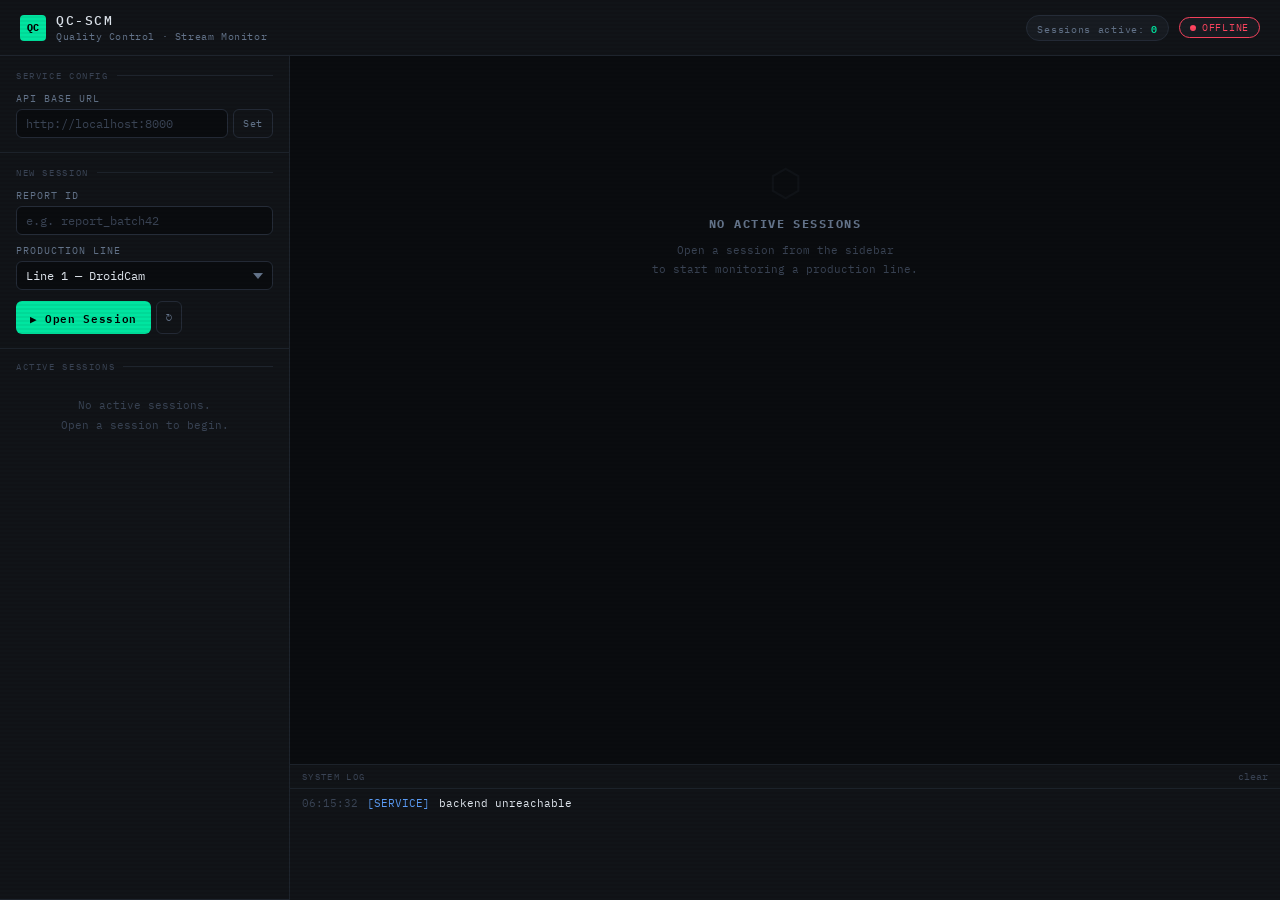
==== index.html @ ee476480 "feat: Implement fullscreen video card functionality, add stream control buttons, and enhance session" ====
<!DOCTYPE html>
<html lang="en">
<head>
<meta charset="UTF-8">
<meta name="viewport" content="width=device-width, initial-scale=1.0">
<title>QC-SCM · Monitor</title>
<link href="https://fonts.googleapis.com/css2?family=IBM+Plex+Mono:wght@300;400;500;600&family=IBM+Plex+Sans:wght@300;400;500&display=swap" rel="stylesheet">
<style>
  :root {
    --bg: #0a0c0f;
    --surface: #111418;
    --surface2: #181c22;
    --border: #1e242d;
    --border2: #252c38;
    --accent: #00e5a0;
    --accent2: #00b37d;
    --accent-dim: rgba(0,229,160,0.08);
    --accent-glow: rgba(0,229,160,0.18);
    --warn: #ffaa00;
    --danger: #ff4560;
    --text: #e2e8f0;
    --text-muted: #64748b;
    --text-dim: #3a4455;
    --font-mono: 'IBM Plex Mono', monospace;
    --radius: 6px;
    --transition: 140ms ease;
  }

  *, *::before, *::after { box-sizing: border-box; margin: 0; padding: 0; }

  body {
    background: var(--bg);
    color: var(--text);
    font-family: var(--font-mono);
    font-size: 13px;
    min-height: 100vh;
    display: flex;
    flex-direction: column;
    overflow-x: hidden;
  }

  body::before {
    content: '';
    position: fixed; inset: 0;
    background: repeating-linear-gradient(0deg, transparent, transparent 2px, rgba(0,0,0,0.05) 2px, rgba(0,0,0,0.05) 4px);
    pointer-events: none;
    z-index: 1000;
  }

  /* HEADER */
  header {
    display: flex; align-items: center; justify-content: space-between;
    padding: 12px 20px;
    border-bottom: 1px solid var(--border);
    background: var(--surface);
    position: sticky; top: 0; z-index: 200;
    flex-shrink: 0;
  }
  .logo { display: flex; align-items: center; gap: 10px; }
  .logo-icon {
    width: 26px; height: 26px;
    background: var(--accent); border-radius: 4px;
    display: flex; align-items: center; justify-content: center;
    color: #000; font-weight: 700; font-size: 10px; letter-spacing: 0.05em;
  }
  .logo-text { font-size: 13px; font-weight: 500; letter-spacing: 0.12em; }
  .logo-sub  { font-size: 10px; color: var(--text-muted); letter-spacing: 0.06em; margin-top: 1px; }

  .header-right { display: flex; align-items: center; gap: 10px; }

  .status-pill {
    display: flex; align-items: center; gap: 6px;
    padding: 3px 10px; border-radius: 20px;
    border: 1px solid var(--border2);
    font-size: 10px; letter-spacing: 0.07em;
    color: var(--text-muted); background: var(--surface2);
    transition: var(--transition);
  }
  .status-pill.online { border-color: var(--accent2); color: var(--accent); }
  .status-pill.error  { border-color: var(--danger); color: var(--danger); }

  .sess-counter {
    font-size: 10px; letter-spacing: 0.07em;
    color: var(--text-muted); background: var(--surface2);
    border: 1px solid var(--border2); border-radius: 20px;
    padding: 3px 10px;
  }
  .sess-counter span { color: var(--accent); font-weight: 600; }

  .dot { width: 6px; height: 6px; border-radius: 50%; background: currentColor; }
  .dot.pulse { animation: pulse 1.8s infinite; }
  @keyframes pulse { 0%,100%{opacity:1} 50%{opacity:0.3} }

  /* BODY */
  .app-body { display: flex; flex: 1; min-height: 0; overflow: hidden; }

  /* SIDEBAR */
  .sidebar {
    width: 290px; flex-shrink: 0;
    border-right: 1px solid var(--border);
    background: var(--surface);
    display: flex; flex-direction: column;
    overflow-y: auto;
  }
  .sidebar::-webkit-scrollbar { width: 3px; }
  .sidebar::-webkit-scrollbar-thumb { background: var(--border2); border-radius: 2px; }

  .sb-section { border-bottom: 1px solid var(--border); padding: 14px 16px; }

  .section-label {
    font-size: 9px; letter-spacing: 0.18em;
    color: var(--text-dim); text-transform: uppercase;
    margin-bottom: 11px;
    display: flex; align-items: center; gap: 8px;
  }
  .section-label::after { content:''; flex:1; height:1px; background: var(--border); }

  .field { margin-bottom: 9px; }
  .field:last-child { margin-bottom: 0; }
  .field > label { display:block; font-size:10px; letter-spacing:.1em; color:var(--text-muted); margin-bottom:4px; text-transform:uppercase; }
  .field-row { display: flex; gap: 5px; }

  input[type="text"], select {
    flex:1; width:100%;
    background: var(--bg); border: 1px solid var(--border2);
    border-radius: var(--radius);
    color: var(--text); font-family: var(--font-mono); font-size: 12px;
    padding: 6px 9px; outline: none;
    transition: var(--transition); -webkit-appearance: none;
  }
  input[type="text"]:focus, select:focus { border-color: var(--accent2); box-shadow: 0 0 0 2px var(--accent-dim); }
  input::placeholder { color: var(--text-dim); }
  select {
    background-image: url("data:image/svg+xml,%3Csvg xmlns='http://www.w3.org/2000/svg' width='10' height='6'%3E%3Cpath d='M0 0l5 6 5-6z' fill='%2364748b'/%3E%3C/svg%3E");
    background-repeat: no-repeat; background-position: right 9px center; cursor: pointer;
  }
  select option { background: var(--surface2); }

  .btn {
    display:inline-flex; align-items:center; gap:5px;
    padding:6px 13px; border-radius:var(--radius); border:1px solid transparent;
    font-family:var(--font-mono); font-size:11px; letter-spacing:.06em;
    cursor:pointer; transition:var(--transition); white-space:nowrap;
  }
  .btn-primary { background:var(--accent); color:#000; font-weight:600; }
  .btn-primary:hover:not(:disabled) { background:#00ffb3; box-shadow:0 0 14px var(--accent-glow); }
  .btn-ghost   { background:transparent; color:var(--text-muted); border-color:var(--border2); }
  .btn-ghost:hover:not(:disabled) { background:var(--surface2); color:var(--text); }
  .btn-sm  { padding:4px 9px; font-size:10px; }
  .btn:disabled { opacity:.3; cursor:not-allowed; }
  .btn-group { display:flex; gap:5px; margin-top:11px; }

  /* SESSION LIST */
  .sess-list { display:flex; flex-direction:column; }
  .sess-empty { padding:18px 16px; text-align:center; font-size:11px; color:var(--text-dim); line-height:1.8; }

  .sess-item {
    padding: 9px 14px;
    border-bottom: 1px solid var(--border);
    display: flex; align-items: center; justify-content: space-between;
    cursor: pointer; transition: var(--transition);
    position: relative;
  }
  .sess-item:hover { background: var(--surface2); }
  .sess-item.is-live::before { content:''; position:absolute; left:0; top:0; bottom:0; width:2px; background:var(--accent); }

  .sess-item-info { flex:1; min-width:0; }
  .sess-item-id   { font-size:11px; font-weight:500; color:var(--text); white-space:nowrap; overflow:hidden; text-overflow:ellipsis; }
  .sess-item-meta { font-size:10px; color:var(--text-muted); margin-top:2px; }

  .sess-item-right { display:flex; align-items:center; gap:5px; flex-shrink:0; margin-left:8px; }

  .s-badge {
    font-size:9px; letter-spacing:.08em; padding:2px 7px;
    border-radius:10px; border:1px solid;
  }
  .s-badge.live    { color:var(--accent);  border-color:var(--accent2); }
  .s-badge.opening { color:var(--warn);    border-color:var(--warn); }
  .s-badge.failed  { color:var(--danger);  border-color:var(--danger); }
  .s-badge.idle    { color:var(--text-dim); border-color:var(--text-dim); }

  .btn-x {
    background:none; border:none; color:var(--text-dim);
    cursor:pointer; font-size:12px; padding:2px 4px;
    border-radius:3px; line-height:1; transition:var(--transition);
  }
  .btn-x:hover { color:var(--danger); background:rgba(255,69,96,.1); }

  /* MAIN */
  .main { flex:1; display:flex; flex-direction:column; overflow:hidden; }

  /* VIDEO GRID */
  .grid-wrap {
    flex:1; overflow-y:auto; padding:12px;
  }
  .grid-wrap::-webkit-scrollbar { width:4px; }
  .grid-wrap::-webkit-scrollbar-thumb { background:var(--border2); border-radius:2px; }

  .video-grid {
    display:grid;
    grid-template-columns: repeat(auto-fill, minmax(360px, 1fr));
    gap:10px;
    align-content:start;
  }

  .v-card.fullscreen {
    position: fixed;
    inset: 8px 8px 148px 8px; /* leave room for header + log */
    z-index: 300;
    max-width: none;
  }
  .v-card.fullscreen .v-video {
    flex: 1;
  }
  .v-card.fullscreen .v-video video {
    object-fit: contain;
  }

  /* VIDEO CARD */
  .v-card {
    background:var(--surface);
    border:1px solid var(--border);
    border-radius:8px; overflow:hidden;
    display:flex; flex-direction:column;
    transition:border-color .2s;
    animation: cardIn .2s ease;
  }
  @keyframes cardIn { from{opacity:0;transform:scale(.97)} to{opacity:1;transform:scale(1)} }
  .v-card.is-live  { border-color:rgba(0,179,125,.35); }
  .v-card.is-failed{ border-color:rgba(255,69,96,.35); }

  .v-card-head {
    display:flex; align-items:center; justify-content:space-between;
    padding:7px 11px;
    background:var(--surface2); border-bottom:1px solid var(--border);
    flex-shrink:0;
  }
  .v-card-head-left { display:flex; align-items:center; gap:7px; min-width:0; }
  .v-report-id { font-size:11px; font-weight:600; color:var(--text); white-space:nowrap; overflow:hidden; text-overflow:ellipsis; max-width:150px; }
  .v-line-tag  { font-size:10px; color:var(--text-muted); background:var(--bg); border:1px solid var(--border); border-radius:4px; padding:1px 6px; flex-shrink:0; }

  .v-card-head-right { display:flex; align-items:center; gap:5px; flex-shrink:0; }

  .live-dot {
    display:flex; align-items:center; gap:4px;
    font-size:9px; letter-spacing:.1em; color:var(--danger);
    opacity:0; transition:opacity .3s;
  }
  .live-dot.on { opacity:1; }
  .live-dot .dot { background:var(--danger); }

  /* VIDEO AREA */
  .v-video {
    position:relative; background:#050608;
    aspect-ratio:16/9;
    display:flex; align-items:center; justify-content:center;
    overflow:hidden;
  }
  .v-video video { width:100%; height:100%; object-fit:contain; display:none; }
  .v-video video.on { display:block; }

  .v-video::before,.v-video::after,.v-video .cb,.v-video .cc {
    content:''; position:absolute;
    width:13px; height:13px;
    border-color:var(--accent2); border-style:solid; opacity:.45; pointer-events:none;
  }
  .v-video::before { top:8px;    left:8px;   border-width:1px 0 0 1px; }
  .v-video::after  { top:8px;    right:8px;  border-width:1px 1px 0 0; }
  .v-video .cb     { bottom:8px; right:8px;  border-width:0 1px 1px 0; }
  .v-video .cc     { bottom:8px; left:8px;   border-width:0 0 1px 1px; }

  .no-sig {
    display:flex; flex-direction:column; align-items:center; gap:7px;
    color:var(--text-dim); text-align:center;
  }
  .no-sig .ns-icon { font-size:26px; opacity:.25; }
  .no-sig p { font-size:10px; letter-spacing:.1em; text-transform:uppercase; }

  .v-status-bar {
    position:absolute; bottom:0; left:0; right:0;
    padding:4px 10px;
    background:linear-gradient(transparent,rgba(0,0,0,.72));
    display:flex; align-items:center; justify-content:space-between;
    font-size:10px; letter-spacing:.06em; color:var(--text-muted);
  }
  .v-ice { font-size:9px; color:var(--text-dim); }

  /* EMPTY STATE */
  .empty-state {
    display:flex; flex-direction:column; align-items:center; justify-content:center;
    min-height:300px; color:var(--text-dim); text-align:center; gap:10px; padding:40px;
  }
  .empty-state .es-icon { font-size:38px; opacity:.13; }
  .empty-state h3 { font-size:12px; letter-spacing:.12em; color:var(--text-muted); }
  .empty-state p  { font-size:11px; color:var(--text-dim); line-height:1.75; }

  /* LOG */
  .log-panel {
    border-top:1px solid var(--border); height:136px;
    background:var(--surface); display:flex; flex-direction:column; flex-shrink:0;
  }
  .log-head {
    display:flex; align-items:center; justify-content:space-between;
    padding:5px 12px; border-bottom:1px solid var(--border); flex-shrink:0;
  }
  .log-title { font-size:9px; letter-spacing:.15em; color:var(--text-dim); text-transform:uppercase; }
  .log-clr { font-size:10px; color:var(--text-dim); cursor:pointer; background:none; border:none; font-family:var(--font-mono); transition:var(--transition); }
  .log-clr:hover { color:var(--text-muted); }
  .log-body { flex:1; overflow-y:auto; padding:5px 12px; font-size:11px; line-height:1.65; color:var(--text-muted); }
  .log-body::-webkit-scrollbar { width:3px; }
  .log-body::-webkit-scrollbar-thumb { background:var(--border2); border-radius:2px; }
  .log-entry { display:flex; gap:9px; animation:fadeIn .12s ease; }
  @keyframes fadeIn { from{opacity:0;transform:translateY(2px)} to{opacity:1;transform:translateY(0)} }
  .log-ts  { color:var(--text-dim); flex-shrink:0; }
  .log-tag { flex-shrink:0; }
  .log-tag.service { color:#5b9cf6; }
  .log-tag.session { color:var(--accent2); }
  .log-tag.webrtc  { color:#c084fc; }
  .log-tag.error   { color:var(--danger); }
  .log-msg { color:var(--text); word-break:break-all; }
</style>
</head>
<body>

<header>
  <div class="logo">
    <div class="logo-icon">QC</div>
    <div>
      <div class="logo-text">QC-SCM</div>
      <div class="logo-sub">Quality Control · Stream Monitor</div>
    </div>
  </div>
  <div class="header-right">
    <div class="sess-counter">Sessions active: <span id="sessCount">0</span></div>
    <div class="status-pill" id="connPill">
      <span class="dot pulse"></span>
      <span id="connLabel">CONNECTING</span>
    </div>
  </div>
</header>

<div class="app-body">

  <!-- SIDEBAR -->
  <aside class="sidebar">

    <div class="sb-section">
      <div class="section-label">Service Config</div>
      <div class="field">
        <label>API Base URL</label>
        <div class="field-row">
          <input type="text" id="apiBase" placeholder="http://localhost:8000">
          <button class="btn btn-ghost btn-sm" onclick="saveApi()">Set</button>
        </div>
      </div>
    </div>

    <div class="sb-section">
      <div class="section-label">New Session</div>
      <div class="field">
        <label>Report ID</label>
        <input type="text" id="reportId" placeholder="e.g. report_batch42">
      </div>
      <div class="field">
        <label>Production Line</label>
        <select id="lineSelect">
          <option value="line1">Line 1 — DroidCam</option>
          <option value="line2">Line 2 — Integrated HD</option>
        </select>
      </div>
      <div class="btn-group">
        <button class="btn btn-primary" onclick="openSession()">▶ Open Session</button>
        <button class="btn btn-ghost btn-sm" onclick="refreshReports()" title="Refresh">↻</button>
      </div>
    </div>

    <div class="sb-section" style="padding:0; flex:1;">
      <div style="padding:12px 16px 6px">
        <div class="section-label" style="margin-bottom:0">Active Sessions</div>
      </div>
      <div class="sess-list" id="sessList">
        <div class="sess-empty" id="sessEmpty">No active sessions.<br>Open a session to begin.</div>
      </div>
    </div>

  </aside>

  <!-- MAIN -->
  <div class="main">
    <div class="grid-wrap">
      <div class="video-grid" id="videoGrid"></div>
      <div class="empty-state" id="emptyState">
        <div class="es-icon">⬡</div>
        <h3>NO ACTIVE SESSIONS</h3>
        <p>Open a session from the sidebar<br>to start monitoring a production line.</p>
      </div>
    </div>

    <div class="log-panel">
      <div class="log-head">
        <span class="log-title">System Log</span>
        <button class="log-clr" onclick="clearLog()">clear</button>
      </div>
      <div class="log-body" id="logBody"></div>
    </div>
  </div>

</div>

<script>
const CAMERAS = {
  line1: '/dev/v4l/by-id/v4l2loopback-DroidCam-video',
  line2: '/dev/v4l/by-id/usb-CN0V976R8LG0019NANWSA01_Integrated_Webcam_HD-video-index0',
};
const LINE_DEFS = {
  line1: { production_line_id:'line1', camera_source:CAMERAS.line1, label:'Line 1' },
  line2: { production_line_id:'line2', camera_source:CAMERAS.line2, label:'Line 2' },
};

let API_BASE = localStorage.getItem('qcscm_api') || '';
let iceServers = [], webrtcMode = 'auto';

// Map: reportId -> { reportId, lineKey, pc, state, iceType, startedAt }
const sessions = new Map();

const $ = id => document.getElementById(id);
$('apiBase').value = API_BASE;

// ── LOG ─────────────────────────────────────
const LOG_TAG_MAP = { Service:'service', Session:'session', WebRTC:'webrtc', Error:'error' };

function log(msg) {
  const body = $('logBody');
  const ts = new Date().toLocaleTimeString('en-GB');
  let cls='service', tag='SYS', text=msg;
  const m = msg.match(/^\[(\w+)\]\s*(.*)/);
  if (m) {
    cls = LOG_TAG_MAP[m[1]] || 'service';
    tag = m[1]==='Error'?'ERR':m[1].toUpperCase().slice(0,7);
    text = m[2];
  }
  const el = document.createElement('div');
  el.className='log-entry';
  el.innerHTML=`<span class="log-ts">${ts}</span><span class="log-tag ${cls}">[${tag}]</span><span class="log-msg">${text}</span>`;
  body.appendChild(el);
  body.scrollTop=body.scrollHeight;
}
function clearLog() { $('logBody').innerHTML=''; }

// ── API ─────────────────────────────────────
function saveApi() {
  API_BASE = $('apiBase').value.trim().replace(/\/+$/,'');
  localStorage.setItem('qcscm_api', API_BASE);
  log('[Service] API base set: '+API_BASE);
}

async function apiFetch(path, method='GET', body=null) {
  const opts={method,headers:{'Content-Type':'application/json'}};
  if(body) opts.body=JSON.stringify(body);
  const res=await fetch(API_BASE+path,opts);
  if(!res.ok){
    let msg='HTTP '+res.status;
    try{const d=await res.json();msg=d.detail||d.message||msg;}catch{}
    throw new Error(msg);
  }
  return res.json();
}

async function loadWebRTCConfig() {
  try{
    const c=await apiFetch('/api/config'), w=c.webrtc||c;
    iceServers=w.iceServers||[]; webrtcMode=w.webrtc_mode||w.mode||'auto';
  }catch{}
}

// ── SESSION ──────────────────────────────────
async function openSession() {
  const reportId = $('reportId').value.trim();
  if(!reportId){ log('[Error] Report ID required'); return; }
  if(sessions.has(reportId)){ log('[Error] Already open: '+reportId); return; }

  const lineKey = $('lineSelect').value;
  const sess = { reportId, lineKey, pc:null, state:'opening', iceType:null, startedAt:new Date(), fullscreen:false };
  sessions.set(reportId, sess);

  renderCard(sess);
  renderSideItem(sess);
  updateCount();
  log('[Session] opening: '+reportId+' on '+LINE_DEFS[lineKey].label);

  try {
    await apiFetch('/api/reports/open','POST',{
      report_id: reportId,
      camera_source: LINE_DEFS[lineKey].camera_source,
      production_line_id: LINE_DEFS[lineKey].production_line_id,
    });
    log('[Session] opened: '+reportId);
    sess.state='ready';
    syncCard(sess); syncSideItem(sess);
  } catch(e) {
    log('[Error] open failed ('+reportId+'): '+e.message);
    sess.state='failed';
    syncCard(sess); syncSideItem(sess);
  }
}

async function closeSession(reportId) {
  const sess=sessions.get(reportId);
  if(!sess) return;
  sess.state='closing';
  syncCard(sess); syncSideItem(sess);
  log('[Session] closing: '+reportId);
  try{ await apiFetch('/api/reports/close','POST',{report_id:reportId}); log('[Session] closed: '+reportId); }
  catch(e){ log('[Error] close failed ('+reportId+'): '+e.message); }
  stopWebRTC(sess);
  removeCard(reportId);
  removeSideItem(reportId);
  sessions.delete(reportId);
  updateCount();
}

async function refreshReports() {
  try{ const l=await apiFetch('/api/reports'); log('[Service] active reports: '+(Array.isArray(l)?l.length:0)); }
  catch(e){ log('[Error] refresh: '+e.message); }
}

// ── WEBRTC ───────────────────────────────────
async function startWebRTC(sess) {
  await loadWebRTCConfig();
  const cfg={iceServers:iceServers.length?iceServers:[]};
  if(webrtcMode==='relay') cfg.iceTransportPolicy='relay';
  const pc=new RTCPeerConnection(cfg);
  sess.pc=pc;
  log('[WebRTC] connecting: '+sess.reportId);

  pc.onconnectionstatechange=async()=>{
    const st=pc.connectionState;
    if(st==='connected'){
      sess.iceType=await detectIceType(pc);
      sess.state='live';
      log('[WebRTC] live ('+sess.iceType+') '+sess.reportId);
      syncCard(sess); syncSideItem(sess);
    } else if(st==='failed'){
      sess.state='failed';
      log('[WebRTC] failed: '+sess.reportId);
      syncCard(sess); syncSideItem(sess);
    } else if(st==='disconnected'||st==='closed'){
      if(sess.state!=='closing') sess.state='disconnected';
      log('[WebRTC] '+st+': '+sess.reportId);
      syncCard(sess); syncSideItem(sess);
    }
  };

  pc.ontrack=e=>{
    const vid=document.querySelector('#'+cardId(sess.reportId)+' video');
    if(!vid) return;
    vid.srcObject=e.streams[0]||new MediaStream([e.track]);
    vid.classList.add('on');
    const ns=document.querySelector('#'+cardId(sess.reportId)+' .no-sig');
    if(ns) ns.style.display='none';
  };

  pc.addTransceiver('video',{direction:'recvonly'});
  const offer=await pc.createOffer();
  await pc.setLocalDescription(offer);

  await new Promise(resolve=>{
    if(pc.iceGatheringState==='complete'){resolve();return;}
    const t=setTimeout(resolve,5000);
    const chk=()=>{ if(pc.iceGatheringState==='complete'){clearTimeout(t);pc.removeEventListener('icegatheringstatechange',chk);resolve();} };
    pc.addEventListener('icegatheringstatechange',chk);
  });

  try{
    const ans=await apiFetch('/webrtc/offer','POST',{sdp:pc.localDescription.sdp,type:pc.localDescription.type,report_id:sess.reportId});
    await pc.setRemoteDescription(new RTCSessionDescription({type:ans.type,sdp:ans.sdp}));
  } catch(e){
    log('[Error] offer failed ('+sess.reportId+'): '+e.message);
    sess.state='failed'; syncCard(sess); syncSideItem(sess);
  }
}

function stopWebRTC(sess){
  if(sess.pc){
    try{sess.pc.close();}catch{}
    sess.pc=null;
  }
  const cardEl=document.getElementById(cardId(sess.reportId));
  if(cardEl){
    const vid=cardEl.querySelector('video');
    const ns=cardEl.querySelector('.no-sig');
    if(vid){
      if(vid.srcObject){ vid.srcObject=null; }
      vid.classList.remove('on');
    }
    if(ns){ ns.style.display='flex'; }
  }
}

async function detectIceType(pc){
  try{
    const stats=await pc.getStats(); let pid=null;
    stats.forEach(r=>{if(r.type==='transport'&&r.selectedCandidatePairId)pid=r.selectedCandidatePairId;});
    if(!pid) stats.forEach(r=>{if(r.type==='candidate-pair'&&r.state==='succeeded')pid=r.id;});
    if(pid){const pair=stats.get(pid);if(pair){const l=stats.get(pair.localCandidateId),r=stats.get(pair.remoteCandidateId);const lt=l?.candidateType||'?',rt=r?.candidateType||'?';if(lt==='relay'||rt==='relay')return'relay';if(lt==='srflx'||rt==='srflx')return'stun';return'direct';}}
  }catch{}
  return'unknown';
}

// ── CARD ─────────────────────────────────────
function cardId(rid){ return 'vc-'+rid.replace(/[^a-zA-Z0-9_-]/g,'_'); }

function renderCard(sess){
  $('emptyState').style.display='none';
  const id=cardId(sess.reportId);
  const line=LINE_DEFS[sess.lineKey];
  const el=document.createElement('div');
  el.className='v-card';
  el.id=id;
  el.innerHTML=`
    <div class="v-card-head">
      <div class="v-card-head-left">
        <span class="v-report-id" title="${sess.reportId}">${sess.reportId}</span>
        <span class="v-line-tag">${line.label}</span>
      </div>
      <div class="v-card-head-right">
        <button class="btn btn-ghost btn-sm" id="${id}-sb" onclick="openStream('${sess.reportId}')">Open Stream</button>
        <button class="btn btn-ghost btn-sm" id="${id}-cb" onclick="closeStream('${sess.reportId}')">Close Stream</button>
        <div class="live-dot" id="${id}-ld"><span class="dot pulse"></span>LIVE</div>
        <button class="btn-x" onclick="closeSession('${sess.reportId}')" title="Close session">✕</button>
      </div>
    </div>
    <div class="v-video">
      <video autoplay playsinline></video>
      <div class="cb"></div><div class="cc"></div>
      <div class="no-sig"><div class="ns-icon">⬡</div><p>No Signal</p></div>
      <div class="v-status-bar">
        <span id="${id}-st">Opening…</span>
        <span class="v-ice" id="${id}-ice"></span>
      </div>
    </div>`;
  $('videoGrid').appendChild(el);
  const videoArea = el.querySelector('.v-video');
  if(videoArea){
    videoArea.addEventListener('click', ()=>toggleFullscreen(sess.reportId));
  }
}

function syncCard(sess){
  const id=cardId(sess.reportId);
  const st=document.getElementById(id+'-st');
  const ic=document.getElementById(id+'-ice');
  const ld=document.getElementById(id+'-ld');
  const sb=document.getElementById(id+'-sb');
  const cb=document.getElementById(id+'-cb');
  const card=document.getElementById(id);
  if(!st) return;
  const labels={opening:'Opening…',ready:'Ready',connecting:'Connecting…',live:'● Live',failed:'✕ Failed',closing:'Closing…',disconnected:'Disconnected'};
  st.textContent=labels[sess.state]||sess.state;
  st.style.color=sess.state==='live'?'var(--accent)':sess.state==='failed'||sess.state==='disconnected'?'var(--danger)':'var(--text-muted)';
  if(ic) ic.textContent=sess.iceType?'ICE: '+sess.iceType:'';
  if(ld) ld.classList.toggle('on', sess.state==='live');
  if(sb){
    const canOpen = !sess.pc && (sess.state==='ready' || sess.state==='failed' || sess.state==='disconnected');
    sb.disabled = !canOpen;
  }
  if(cb){
    cb.disabled = !sess.pc;
  }
  if(card){
    card.classList.toggle('is-live', sess.state==='live');
    card.classList.toggle('is-failed', sess.state==='failed'||sess.state==='disconnected');
  }
}

function removeCard(rid){
  const el=document.getElementById(cardId(rid));
  if(el){el.style.opacity='0';el.style.transform='scale(.95)';el.style.transition='opacity .2s,transform .2s';setTimeout(()=>el.remove(),220);}
  setTimeout(()=>{ if(sessions.size===0) $('emptyState').style.display='flex'; },250);
}

// ── SIDEBAR ITEMS ────────────────────────────
function sideId(rid){ return 'si-'+rid.replace(/[^a-zA-Z0-9_-]/g,'_'); }

function renderSideItem(sess){
  $('sessEmpty').style.display='none';
  const id=sideId(sess.reportId);
  const line=LINE_DEFS[sess.lineKey];
  const el=document.createElement('div');
  el.className='sess-item';
  el.id=id;
  el.onclick=()=>{ document.getElementById(cardId(sess.reportId))?.scrollIntoView({behavior:'smooth',block:'nearest'}); };
  el.innerHTML=`
    <div class="sess-item-info">
      <div class="sess-item-id" title="${sess.reportId}">${sess.reportId}</div>
      <div class="sess-item-meta">${line.label} · ${sess.startedAt.toLocaleTimeString('en-GB')}</div>
    </div>
    <div class="sess-item-right">
      <span class="s-badge opening" id="${id}-b">OPENING</span>
      <button class="btn-x" onclick="event.stopPropagation();closeSession('${sess.reportId}')">✕</button>
    </div>`;
  $('sessList').appendChild(el);
}

function syncSideItem(sess){
  const id=sideId(sess.reportId);
  const b=document.getElementById(id+'-b');
  const item=document.getElementById(id);
  if(!b) return;
  const lbl={opening:'OPENING',ready:'READY',connecting:'RTC…',live:'LIVE',failed:'FAILED',closing:'…',disconnected:'DISCON'};
  const cls={opening:'opening',ready:'idle',connecting:'opening',live:'live',failed:'failed',closing:'idle',disconnected:'failed'};
  b.textContent=lbl[sess.state]||sess.state.toUpperCase();
  b.className='s-badge '+(cls[sess.state]||'idle');
  if(item) item.classList.toggle('is-live', sess.state==='live');
}

function toggleFullscreen(reportId){
  const sess=sessions.get(reportId);
  if(!sess){ return; }
  sess.fullscreen = !sess.fullscreen;
  const card=document.getElementById(cardId(reportId));
  if(card){
    card.classList.toggle('fullscreen', sess.fullscreen);
  }
}

async function openStream(reportId){
  const sess=sessions.get(reportId);
  if(!sess){ log('[Error] Unknown session: '+reportId); return; }
  if(sess.pc){ log('[Session] stream already active for '+reportId); return; }
  if(!(sess.state==='ready' || sess.state==='failed' || sess.state==='disconnected')){
    log('[Session] stream not ready for '+reportId);
    return;
  }
  sess.state='connecting';
  syncCard(sess); syncSideItem(sess);
  await startWebRTC(sess);
}

function closeStream(reportId){
  const sess=sessions.get(reportId);
  if(!sess){ log('[Error] Unknown session: '+reportId); return; }
  if(!sess.pc){
    log('[Session] no active stream for '+reportId);
    return;
  }
  log('[Session] stopping stream: '+reportId);
  stopWebRTC(sess);
  sess.state='ready';
  syncCard(sess); syncSideItem(sess);
}

function removeSideItem(rid){
  const el=document.getElementById(sideId(rid));
  if(el) el.remove();
  setTimeout(()=>{ if(sessions.size===0) $('sessEmpty').style.display='block'; },10);
}

function updateCount(){ $('sessCount').textContent=sessions.size; }

// ── INIT ─────────────────────────────────────
(async()=>{
  try{
    const h=await apiFetch('/api/health');
    log('[Service] health: '+h.status);
    $('connPill').className='status-pill online';
    $('connLabel').textContent='ONLINE';
  }catch{
    log('[Service] backend unreachable');
    $('connPill').className='status-pill error';
    $('connLabel').textContent='OFFLINE';
  }
})();
</script>
</body>
</html>
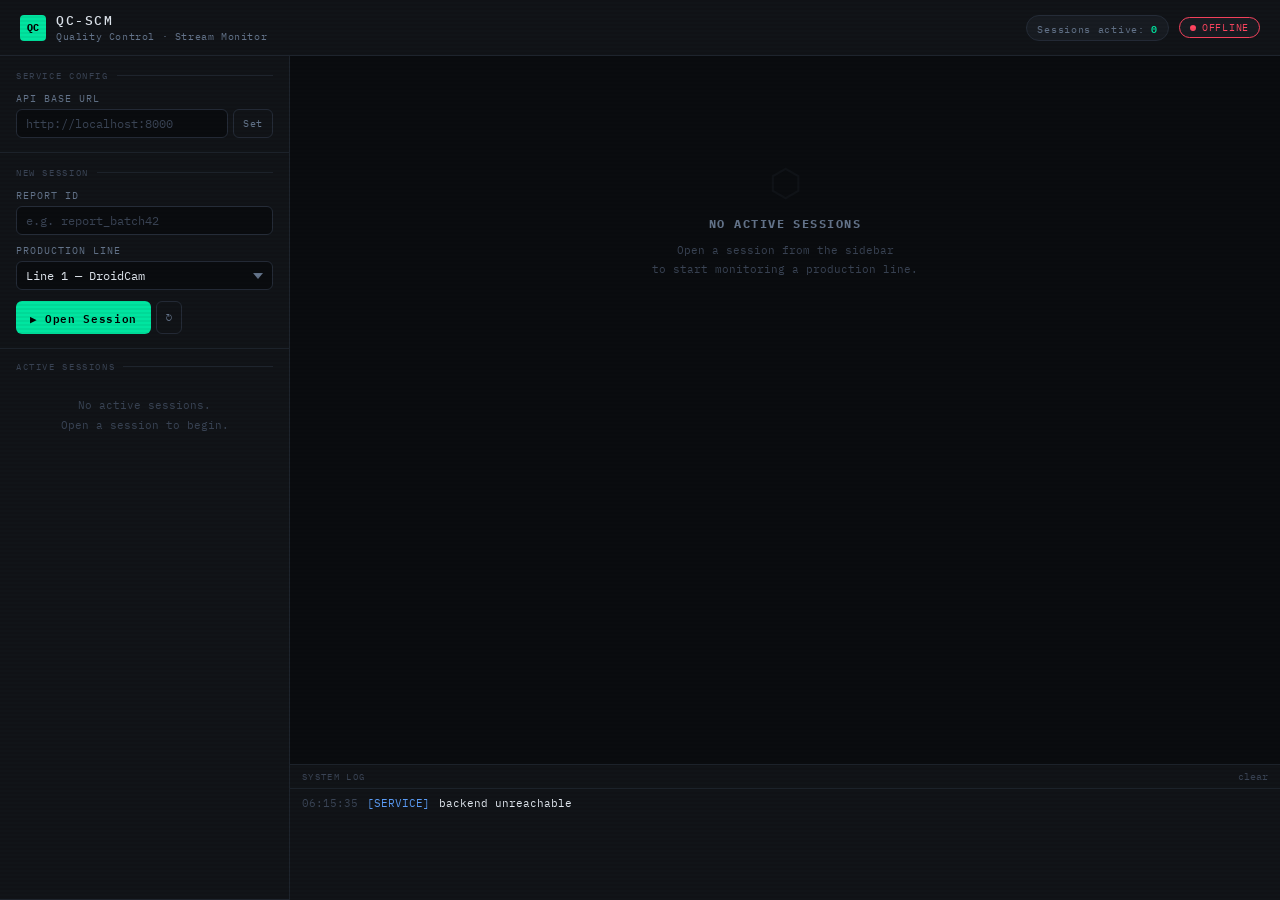
==== commit 022b7db0: "refactor: Update configuration management to eliminate .env usage, enforce WebRTC settings from conf" ====
--- a/index.html
+++ b/index.html
@@ -469,7 +469,10 @@
 async function loadWebRTCConfig() {
   try{
     const c=await apiFetch('/api/config'), w=c.webrtc||c;
-    iceServers=w.iceServers||[]; webrtcMode=w.webrtc_mode||w.mode||'auto';
+    iceServers=w.iceServers||[];
+    // Config supports both 'mode' and 'webrtc_mode' (backend accepts both in webrtc.yaml)
+    webrtcMode=(w.mode||w.webrtc_mode||'auto').toLowerCase();
+    if(!['auto','direct','stun','relay'].includes(webrtcMode)) webrtcMode='auto';
   }catch{}
 }
 
@@ -528,6 +531,7 @@
 async function startWebRTC(sess) {
   await loadWebRTCConfig();
   const cfg={iceServers:iceServers.length?iceServers:[]};
+  // Enforce mode from config/webrtc.yaml: relay => TURN only (must set iceTransportPolicy)
   if(webrtcMode==='relay') cfg.iceTransportPolicy='relay';
   const pc=new RTCPeerConnection(cfg);
   sess.pc=pc;
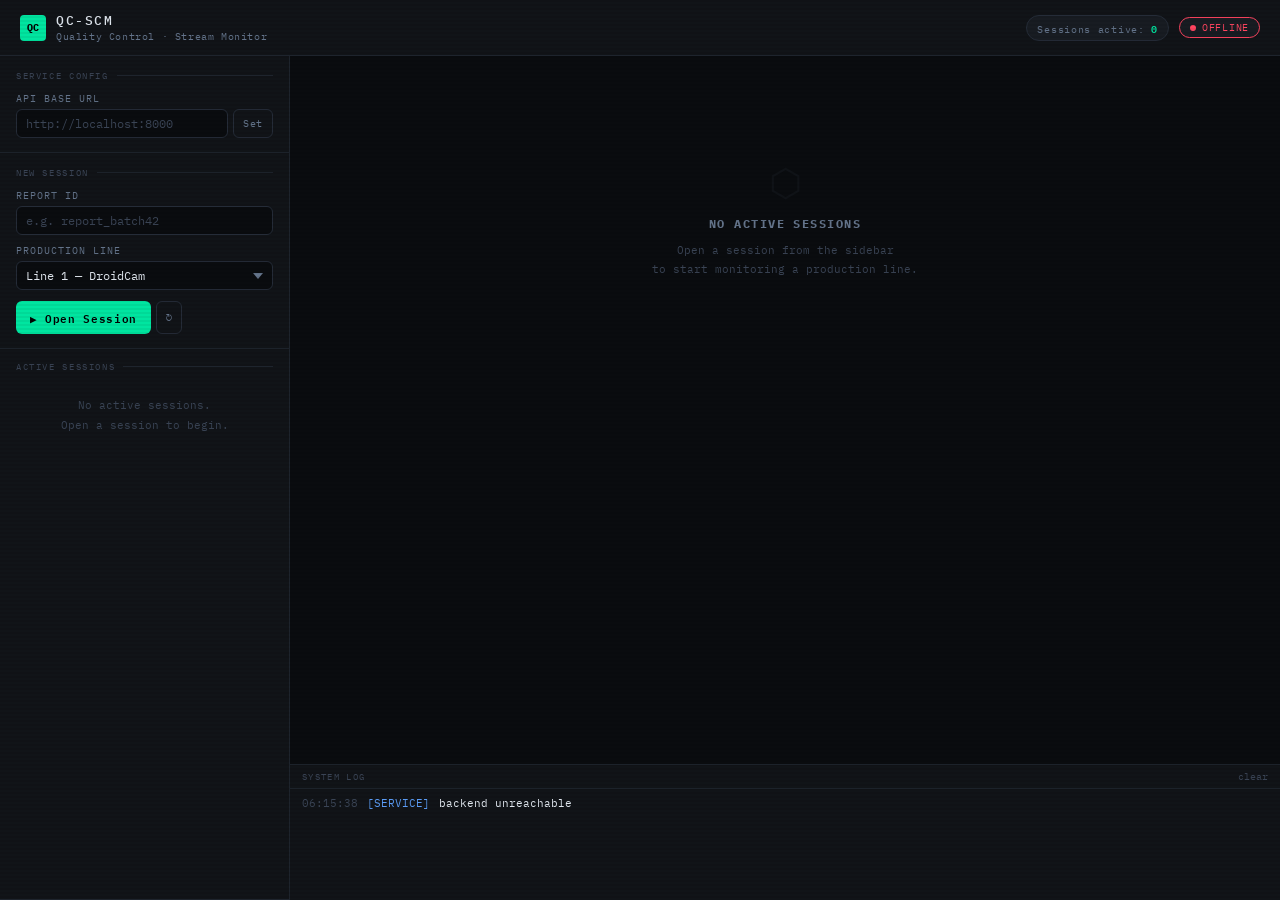
==== commit d54724c9: "feat: Implement session synchronization with server, enhancing report management and UI updates; imp" ====
--- a/index.html
+++ b/index.html
@@ -370,7 +370,7 @@
       </div>
       <div class="btn-group">
         <button class="btn btn-primary" onclick="openSession()">▶ Open Session</button>
-        <button class="btn btn-ghost btn-sm" onclick="refreshReports()" title="Refresh">↻</button>
+        <button class="btn btn-ghost btn-sm" onclick="refreshReports()" title="Sync with server">↻</button>
       </div>
     </div>
 
@@ -420,7 +420,8 @@
 let API_BASE = localStorage.getItem('qcscm_api') || '';
 let iceServers = [], webrtcMode = 'auto';
 
-// Map: reportId -> { reportId, lineKey, pc, state, iceType, startedAt }
+// Map: reportId -> { reportId, lineKey?, pc, state, iceType, startedAt, fullscreen?, viewers_count? }
+// Sessions are synced from the server (GET /api/reports); local state is only for WebRTC and UI.
 const sessions = new Map();
 
 const $ = id => document.getElementById(id);
@@ -522,9 +523,55 @@
   updateCount();
 }
 
+/** Sync dashboard with server: add reports returned by API, remove reports no longer active. */
+async function syncSessionsFromServer() {
+  if(!API_BASE){ return; }
+  try {
+    const list = await apiFetch('/api/reports');
+    const reports = Array.isArray(list) ? list : [];
+    const serverIds = new Set(reports.map(r => r.report_id));
+
+    // Add sessions that exist on server but not in local state (e.g. opened from Swagger/other client)
+    for (const r of reports) {
+      if (sessions.has(r.report_id)) continue;
+      const sess = {
+        reportId: r.report_id,
+        lineKey: null,
+        pc: null,
+        state: 'ready',
+        iceType: null,
+        startedAt: new Date(),
+        fullscreen: false,
+        viewers_count: r.viewers_count
+      };
+      sessions.set(r.report_id, sess);
+      renderCard(sess);
+      renderSideItem(sess);
+      log('[Session] synced from server: '+r.report_id);
+    }
+
+    // Remove sessions that are no longer on server (closed elsewhere)
+    for (const reportId of Array.from(sessions.keys())) {
+      if (serverIds.has(reportId)) continue;
+      const sess = sessions.get(reportId);
+      if(sess) stopWebRTC(sess);
+      removeCard(reportId);
+      removeSideItem(reportId);
+      sessions.delete(reportId);
+      log('[Session] removed (closed elsewhere): '+reportId);
+    }
+
+    updateCount();
+    if (reports.length && (sessions.size > 0)) $('sessEmpty').style.display='none';
+    if (sessions.size === 0) $('sessEmpty').style.display='block';
+  } catch(e) {
+    log('[Error] sync reports: '+e.message);
+  }
+}
+
 async function refreshReports() {
-  try{ const l=await apiFetch('/api/reports'); log('[Service] active reports: '+(Array.isArray(l)?l.length:0)); }
-  catch(e){ log('[Error] refresh: '+e.message); }
+  await syncSessionsFromServer();
+  log('[Service] active reports: '+sessions.size);
 }
 
 // ── WEBRTC ───────────────────────────────────
@@ -617,7 +664,7 @@
 function renderCard(sess){
   $('emptyState').style.display='none';
   const id=cardId(sess.reportId);
-  const line=LINE_DEFS[sess.lineKey];
+  const line=LINE_DEFS[sess.lineKey]||{ label: '—' };
   const el=document.createElement('div');
   el.className='v-card';
   el.id=id;
@@ -689,7 +736,8 @@
 function renderSideItem(sess){
   $('sessEmpty').style.display='none';
   const id=sideId(sess.reportId);
-  const line=LINE_DEFS[sess.lineKey];
+  const line=LINE_DEFS[sess.lineKey]||{ label: '—' };
+  const meta = line.label + ' · ' + (sess.startedAt ? sess.startedAt.toLocaleTimeString('en-GB') : '—');
   const el=document.createElement('div');
   el.className='sess-item';
   el.id=id;
@@ -697,7 +745,7 @@
   el.innerHTML=`
     <div class="sess-item-info">
       <div class="sess-item-id" title="${sess.reportId}">${sess.reportId}</div>
-      <div class="sess-item-meta">${line.label} · ${sess.startedAt.toLocaleTimeString('en-GB')}</div>
+      <div class="sess-item-meta">${meta}</div>
     </div>
     <div class="sess-item-right">
       <span class="s-badge opening" id="${id}-b">OPENING</span>
@@ -763,12 +811,16 @@
 function updateCount(){ $('sessCount').textContent=sessions.size; }
 
 // ── INIT ─────────────────────────────────────
+const SYNC_INTERVAL_MS = 4000;
+
 (async()=>{
   try{
     const h=await apiFetch('/api/health');
     log('[Service] health: '+h.status);
     $('connPill').className='status-pill online';
     $('connLabel').textContent='ONLINE';
+    await syncSessionsFromServer();
+    setInterval(syncSessionsFromServer, SYNC_INTERVAL_MS);
   }catch{
     log('[Service] backend unreachable');
     $('connPill').className='status-pill error';
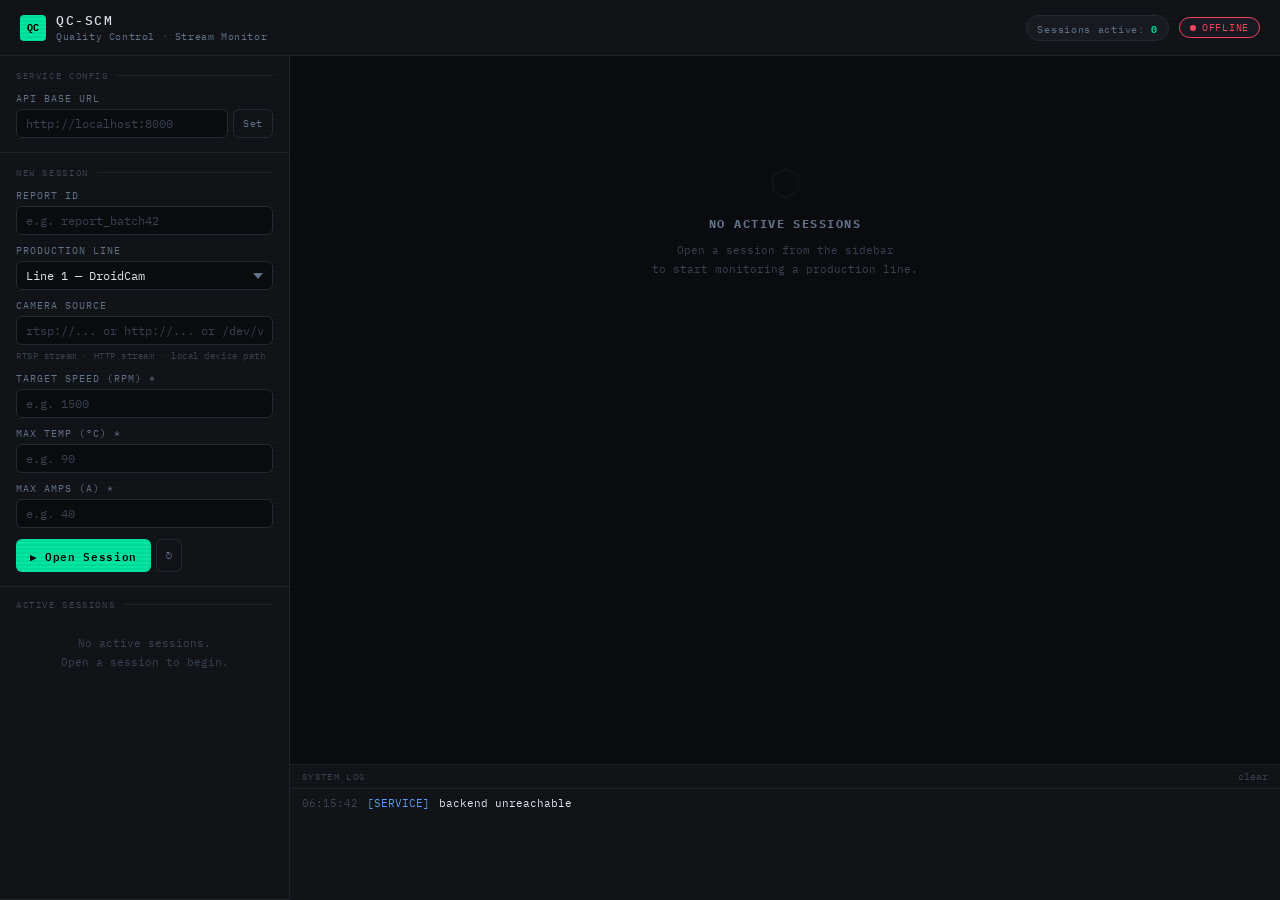
==== commit 700d2dce: "feat: add camera source and monitoring parameters to session creation - Add camera source input fiel" ====
--- a/index.html
+++ b/index.html
@@ -150,6 +150,15 @@
   .btn:disabled { opacity:.3; cursor:not-allowed; }
   .btn-group { display:flex; gap:5px; margin-top:11px; }
 
+  /* Camera source hint */
+  .field-hint {
+    font-size: 9px;
+    letter-spacing: 0.06em;
+    color: var(--text-dim);
+    margin-top: 4px;
+    line-height: 1.5;
+  }
+
   /* SESSION LIST */
   .sess-list { display:flex; flex-direction:column; }
   .sess-empty { padding:18px 16px; text-align:center; font-size:11px; color:var(--text-dim); line-height:1.8; }
@@ -368,6 +377,23 @@
           <option value="line2">Line 2 — Integrated HD</option>
         </select>
       </div>
+      <div class="field">
+        <label>Camera Source</label>
+        <input type="text" id="cameraSource" placeholder="rtsp://... or http://... or /dev/video0">
+        <div class="field-hint">RTSP stream · HTTP stream · local device path</div>
+      </div>
+      <div class="field">
+        <label>Target Speed (RPM) *</label>
+        <input type="text" id="target_speed" placeholder="e.g. 1500">
+      </div>
+      <div class="field">
+        <label>Max Temp (°C) *</label>
+        <input type="text" id="max_temp" placeholder="e.g. 90">
+      </div>
+      <div class="field">
+        <label>Max Amps (A) *</label>
+        <input type="text" id="max_amps" placeholder="e.g. 40">
+      </div>
       <div class="btn-group">
         <button class="btn btn-primary" onclick="openSession()">▶ Open Session</button>
         <button class="btn btn-ghost btn-sm" onclick="refreshReports()" title="Sync with server">↻</button>
@@ -418,9 +444,9 @@
 };
 
 let API_BASE = localStorage.getItem('qcscm_api') || '';
-let iceServers = [], webrtcMode = 'auto';
-
-// Map: reportId -> { reportId, lineKey?, pc, state, iceType, startedAt, fullscreen?, viewers_count? }
+let ice_servers = [], webrtc_mode = 'auto';
+
+// Map: report_id -> { report_id, line_key?, pc, state, ice_type, started_at, fullscreen?, viewers_count? }
 // Sessions are synced from the server (GET /api/reports); local state is only for WebRTC and UI.
 const sessions = new Map();
 
@@ -470,56 +496,75 @@
 async function loadWebRTCConfig() {
   try{
     const c=await apiFetch('/api/config'), w=c.webrtc||c;
-    iceServers=w.iceServers||[];
+    ice_servers=w.ice_servers||w.iceServers||[];
     // Config supports both 'mode' and 'webrtc_mode' (backend accepts both in webrtc.yaml)
-    webrtcMode=(w.mode||w.webrtc_mode||'auto').toLowerCase();
-    if(!['auto','direct','stun','relay'].includes(webrtcMode)) webrtcMode='auto';
+    webrtc_mode=(w.mode||w.webrtc_mode||'auto').toLowerCase();
+    if(!['auto','direct','stun','relay'].includes(webrtc_mode)) webrtc_mode='auto';
   }catch{}
 }
 
 // ── SESSION ──────────────────────────────────
 async function openSession() {
-  const reportId = $('reportId').value.trim();
-  if(!reportId){ log('[Error] Report ID required'); return; }
-  if(sessions.has(reportId)){ log('[Error] Already open: '+reportId); return; }
-
-  const lineKey = $('lineSelect').value;
-  const sess = { reportId, lineKey, pc:null, state:'opening', iceType:null, startedAt:new Date(), fullscreen:false };
-  sessions.set(reportId, sess);
+  const report_id = $('reportId').value.trim();
+  if(!report_id){ log('[Error] Report ID required'); return; }
+  if(sessions.has(report_id)){ log('[Error] Already open: '+report_id); return; }
+
+  const line_key = $('lineSelect').value;
+
+  const camera_source = document.getElementById('cameraSource').value.trim();
+  if (!camera_source) {
+    log('[Error] Camera source required');
+    return;
+  }
+
+  const target_speed = $('target_speed').value.trim();
+  const max_temp = $('max_temp').value.trim();
+  const max_amps = $('max_amps').value.trim();
+
+  if(!target_speed || !max_temp || !max_amps){
+    log('[Error] Target Speed, Max Temp, and Max Amps are required');
+    return;
+  }
+
+  const sess = { report_id, line_key, pc:null, state:'opening', ice_type:null, started_at:new Date(), fullscreen:false };
+  sessions.set(report_id, sess);
 
   renderCard(sess);
   renderSideItem(sess);
   updateCount();
-  log('[Session] opening: '+reportId+' on '+LINE_DEFS[lineKey].label);
+  log('[Session] opening: '+report_id+' on '+LINE_DEFS[line_key].label+' · src: '+camera_source);
 
   try {
     await apiFetch('/api/reports/open','POST',{
-      report_id: reportId,
-      camera_source: LINE_DEFS[lineKey].camera_source,
-      production_line_id: LINE_DEFS[lineKey].production_line_id,
+      report_id: report_id,
+      camera_source: camera_source,
+      production_line_id: LINE_DEFS[line_key].production_line_id,
+      target_speed: parseInt(target_speed, 10),
+      max_temp: parseInt(max_temp, 10),
+      max_amps: parseInt(max_amps, 10),
     });
-    log('[Session] opened: '+reportId);
+    log('[Session] opened: '+report_id);
     sess.state='ready';
     syncCard(sess); syncSideItem(sess);
   } catch(e) {
-    log('[Error] open failed ('+reportId+'): '+e.message);
+    log('[Error] open failed ('+report_id+'): '+e.message);
     sess.state='failed';
     syncCard(sess); syncSideItem(sess);
   }
 }
 
-async function closeSession(reportId) {
-  const sess=sessions.get(reportId);
+async function closeSession(report_id) {
+  const sess=sessions.get(report_id);
   if(!sess) return;
   sess.state='closing';
   syncCard(sess); syncSideItem(sess);
-  log('[Session] closing: '+reportId);
-  try{ await apiFetch('/api/reports/close','POST',{report_id:reportId}); log('[Session] closed: '+reportId); }
-  catch(e){ log('[Error] close failed ('+reportId+'): '+e.message); }
+  log('[Session] closing: '+report_id);
+  try{ await apiFetch('/api/reports/close','POST',{report_id:report_id}); log('[Session] closed: '+report_id); }
+  catch(e){ log('[Error] close failed ('+report_id+'): '+e.message); }
   stopWebRTC(sess);
-  removeCard(reportId);
-  removeSideItem(reportId);
-  sessions.delete(reportId);
+  removeCard(report_id);
+  removeSideItem(report_id);
+  sessions.delete(report_id);
   updateCount();
 }
 
@@ -529,18 +574,18 @@
   try {
     const list = await apiFetch('/api/reports');
     const reports = Array.isArray(list) ? list : [];
-    const serverIds = new Set(reports.map(r => r.report_id));
+    const server_ids = new Set(reports.map(r => r.report_id));
 
     // Add sessions that exist on server but not in local state (e.g. opened from Swagger/other client)
     for (const r of reports) {
       if (sessions.has(r.report_id)) continue;
       const sess = {
-        reportId: r.report_id,
-        lineKey: null,
+        report_id: r.report_id,
+        line_key: null,
         pc: null,
         state: 'ready',
-        iceType: null,
-        startedAt: new Date(),
+        ice_type: null,
+        started_at: new Date(),
         fullscreen: false,
         viewers_count: r.viewers_count
       };
@@ -551,14 +596,14 @@
     }
 
     // Remove sessions that are no longer on server (closed elsewhere)
-    for (const reportId of Array.from(sessions.keys())) {
-      if (serverIds.has(reportId)) continue;
-      const sess = sessions.get(reportId);
+    for (const report_id of Array.from(sessions.keys())) {
+      if (server_ids.has(report_id)) continue;
+      const sess = sessions.get(report_id);
       if(sess) stopWebRTC(sess);
-      removeCard(reportId);
-      removeSideItem(reportId);
-      sessions.delete(reportId);
-      log('[Session] removed (closed elsewhere): '+reportId);
+      removeCard(report_id);
+      removeSideItem(report_id);
+      sessions.delete(report_id);
+      log('[Session] removed (closed elsewhere): '+report_id);
     }
 
     updateCount();
@@ -577,37 +622,37 @@
 // ── WEBRTC ───────────────────────────────────
 async function startWebRTC(sess) {
   await loadWebRTCConfig();
-  const cfg={iceServers:iceServers.length?iceServers:[]};
+  const cfg={iceServers:ice_servers.length?ice_servers:[]};
   // Enforce mode from config/webrtc.yaml: relay => TURN only (must set iceTransportPolicy)
-  if(webrtcMode==='relay') cfg.iceTransportPolicy='relay';
+  if(webrtc_mode==='relay') cfg.iceTransportPolicy='relay';
   const pc=new RTCPeerConnection(cfg);
   sess.pc=pc;
-  log('[WebRTC] connecting: '+sess.reportId);
+  log('[WebRTC] connecting: '+sess.report_id);
 
   pc.onconnectionstatechange=async()=>{
     const st=pc.connectionState;
     if(st==='connected'){
-      sess.iceType=await detectIceType(pc);
+      sess.ice_type=await detectIceType(pc);
       sess.state='live';
-      log('[WebRTC] live ('+sess.iceType+') '+sess.reportId);
+      log('[WebRTC] live ('+sess.ice_type+') '+sess.report_id);
       syncCard(sess); syncSideItem(sess);
     } else if(st==='failed'){
       sess.state='failed';
-      log('[WebRTC] failed: '+sess.reportId);
+      log('[WebRTC] failed: '+sess.report_id);
       syncCard(sess); syncSideItem(sess);
     } else if(st==='disconnected'||st==='closed'){
       if(sess.state!=='closing') sess.state='disconnected';
-      log('[WebRTC] '+st+': '+sess.reportId);
+      log('[WebRTC] '+st+': '+sess.report_id);
       syncCard(sess); syncSideItem(sess);
     }
   };
 
   pc.ontrack=e=>{
-    const vid=document.querySelector('#'+cardId(sess.reportId)+' video');
+    const vid=document.querySelector('#'+cardId(sess.report_id)+' video');
     if(!vid) return;
     vid.srcObject=e.streams[0]||new MediaStream([e.track]);
     vid.classList.add('on');
-    const ns=document.querySelector('#'+cardId(sess.reportId)+' .no-sig');
+    const ns=document.querySelector('#'+cardId(sess.report_id)+' .no-sig');
     if(ns) ns.style.display='none';
   };
 
@@ -623,10 +668,10 @@
   });
 
   try{
-    const ans=await apiFetch('/webrtc/offer','POST',{sdp:pc.localDescription.sdp,type:pc.localDescription.type,report_id:sess.reportId});
+    const ans=await apiFetch('/webrtc/offer','POST',{sdp:pc.localDescription.sdp,type:pc.localDescription.type,report_id:sess.report_id});
     await pc.setRemoteDescription(new RTCSessionDescription({type:ans.type,sdp:ans.sdp}));
   } catch(e){
-    log('[Error] offer failed ('+sess.reportId+'): '+e.message);
+    log('[Error] offer failed ('+sess.report_id+'): '+e.message);
     sess.state='failed'; syncCard(sess); syncSideItem(sess);
   }
 }
@@ -636,7 +681,7 @@
     try{sess.pc.close();}catch{}
     sess.pc=null;
   }
-  const cardEl=document.getElementById(cardId(sess.reportId));
+  const cardEl=document.getElementById(cardId(sess.report_id));
   if(cardEl){
     const vid=cardEl.querySelector('video');
     const ns=cardEl.querySelector('.no-sig');
@@ -663,22 +708,22 @@
 
 function renderCard(sess){
   $('emptyState').style.display='none';
-  const id=cardId(sess.reportId);
-  const line=LINE_DEFS[sess.lineKey]||{ label: '—' };
+  const id=cardId(sess.report_id);
+  const line=LINE_DEFS[sess.line_key]||{ label: '—' };
   const el=document.createElement('div');
   el.className='v-card';
   el.id=id;
   el.innerHTML=`
     <div class="v-card-head">
       <div class="v-card-head-left">
-        <span class="v-report-id" title="${sess.reportId}">${sess.reportId}</span>
+        <span class="v-report-id" title="${sess.report_id}">${sess.report_id}</span>
         <span class="v-line-tag">${line.label}</span>
       </div>
       <div class="v-card-head-right">
-        <button class="btn btn-ghost btn-sm" id="${id}-sb" onclick="openStream('${sess.reportId}')">Open Stream</button>
-        <button class="btn btn-ghost btn-sm" id="${id}-cb" onclick="closeStream('${sess.reportId}')">Close Stream</button>
+        <button class="btn btn-ghost btn-sm" id="${id}-sb" onclick="openStream('${sess.report_id}')">Open Stream</button>
+        <button class="btn btn-ghost btn-sm" id="${id}-cb" onclick="closeStream('${sess.report_id}')">Close Stream</button>
         <div class="live-dot" id="${id}-ld"><span class="dot pulse"></span>LIVE</div>
-        <button class="btn-x" onclick="closeSession('${sess.reportId}')" title="Close session">✕</button>
+        <button class="btn-x" onclick="closeSession('${sess.report_id}')" title="Close session">✕</button>
       </div>
     </div>
     <div class="v-video">
@@ -693,12 +738,12 @@
   $('videoGrid').appendChild(el);
   const videoArea = el.querySelector('.v-video');
   if(videoArea){
-    videoArea.addEventListener('click', ()=>toggleFullscreen(sess.reportId));
+    videoArea.addEventListener('click', ()=>toggleFullscreen(sess.report_id));
   }
 }
 
 function syncCard(sess){
-  const id=cardId(sess.reportId);
+  const id=cardId(sess.report_id);
   const st=document.getElementById(id+'-st');
   const ic=document.getElementById(id+'-ice');
   const ld=document.getElementById(id+'-ld');
@@ -709,7 +754,7 @@
   const labels={opening:'Opening…',ready:'Ready',connecting:'Connecting…',live:'● Live',failed:'✕ Failed',closing:'Closing…',disconnected:'Disconnected'};
   st.textContent=labels[sess.state]||sess.state;
   st.style.color=sess.state==='live'?'var(--accent)':sess.state==='failed'||sess.state==='disconnected'?'var(--danger)':'var(--text-muted)';
-  if(ic) ic.textContent=sess.iceType?'ICE: '+sess.iceType:'';
+  if(ic) ic.textContent=sess.ice_type?'ICE: '+sess.ice_type:'';
   if(ld) ld.classList.toggle('on', sess.state==='live');
   if(sb){
     const canOpen = !sess.pc && (sess.state==='ready' || sess.state==='failed' || sess.state==='disconnected');
@@ -735,27 +780,27 @@
 
 function renderSideItem(sess){
   $('sessEmpty').style.display='none';
-  const id=sideId(sess.reportId);
-  const line=LINE_DEFS[sess.lineKey]||{ label: '—' };
-  const meta = line.label + ' · ' + (sess.startedAt ? sess.startedAt.toLocaleTimeString('en-GB') : '—');
+  const id=sideId(sess.report_id);
+  const line=LINE_DEFS[sess.line_key]||{ label: '—' };
+  const meta = line.label + ' · ' + (sess.started_at ? sess.started_at.toLocaleTimeString('en-GB') : '—');
   const el=document.createElement('div');
   el.className='sess-item';
   el.id=id;
-  el.onclick=()=>{ document.getElementById(cardId(sess.reportId))?.scrollIntoView({behavior:'smooth',block:'nearest'}); };
+  el.onclick=()=>{ document.getElementById(cardId(sess.report_id))?.scrollIntoView({behavior:'smooth',block:'nearest'}); };
   el.innerHTML=`
     <div class="sess-item-info">
-      <div class="sess-item-id" title="${sess.reportId}">${sess.reportId}</div>
+      <div class="sess-item-id" title="${sess.report_id}">${sess.report_id}</div>
       <div class="sess-item-meta">${meta}</div>
     </div>
     <div class="sess-item-right">
       <span class="s-badge opening" id="${id}-b">OPENING</span>
-      <button class="btn-x" onclick="event.stopPropagation();closeSession('${sess.reportId}')">✕</button>
+      <button class="btn-x" onclick="event.stopPropagation();closeSession('${sess.report_id}')">✕</button>
     </div>`;
   $('sessList').appendChild(el);
 }
 
 function syncSideItem(sess){
-  const id=sideId(sess.reportId);
+  const id=sideId(sess.report_id);
   const b=document.getElementById(id+'-b');
   const item=document.getElementById(id);
   if(!b) return;
@@ -766,22 +811,22 @@
   if(item) item.classList.toggle('is-live', sess.state==='live');
 }
 
-function toggleFullscreen(reportId){
-  const sess=sessions.get(reportId);
+function toggleFullscreen(report_id){
+  const sess=sessions.get(report_id);
   if(!sess){ return; }
   sess.fullscreen = !sess.fullscreen;
-  const card=document.getElementById(cardId(reportId));
+  const card=document.getElementById(cardId(report_id));
   if(card){
     card.classList.toggle('fullscreen', sess.fullscreen);
   }
 }
 
-async function openStream(reportId){
-  const sess=sessions.get(reportId);
-  if(!sess){ log('[Error] Unknown session: '+reportId); return; }
-  if(sess.pc){ log('[Session] stream already active for '+reportId); return; }
+async function openStream(report_id){
+  const sess=sessions.get(report_id);
+  if(!sess){ log('[Error] Unknown session: '+report_id); return; }
+  if(sess.pc){ log('[Session] stream already active for '+report_id); return; }
   if(!(sess.state==='ready' || sess.state==='failed' || sess.state==='disconnected')){
-    log('[Session] stream not ready for '+reportId);
+    log('[Session] stream not ready for '+report_id);
     return;
   }
   sess.state='connecting';
@@ -789,14 +834,14 @@
   await startWebRTC(sess);
 }
 
-function closeStream(reportId){
-  const sess=sessions.get(reportId);
-  if(!sess){ log('[Error] Unknown session: '+reportId); return; }
+function closeStream(report_id){
+  const sess=sessions.get(report_id);
+  if(!sess){ log('[Error] Unknown session: '+report_id); return; }
   if(!sess.pc){
-    log('[Session] no active stream for '+reportId);
+    log('[Session] no active stream for '+report_id);
     return;
   }
-  log('[Session] stopping stream: '+reportId);
+  log('[Session] stopping stream: '+report_id);
   stopWebRTC(sess);
   sess.state='ready';
   syncCard(sess); syncSideItem(sess);
@@ -829,4 +874,4 @@
 })();
 </script>
 </body>
-</html>+</html>
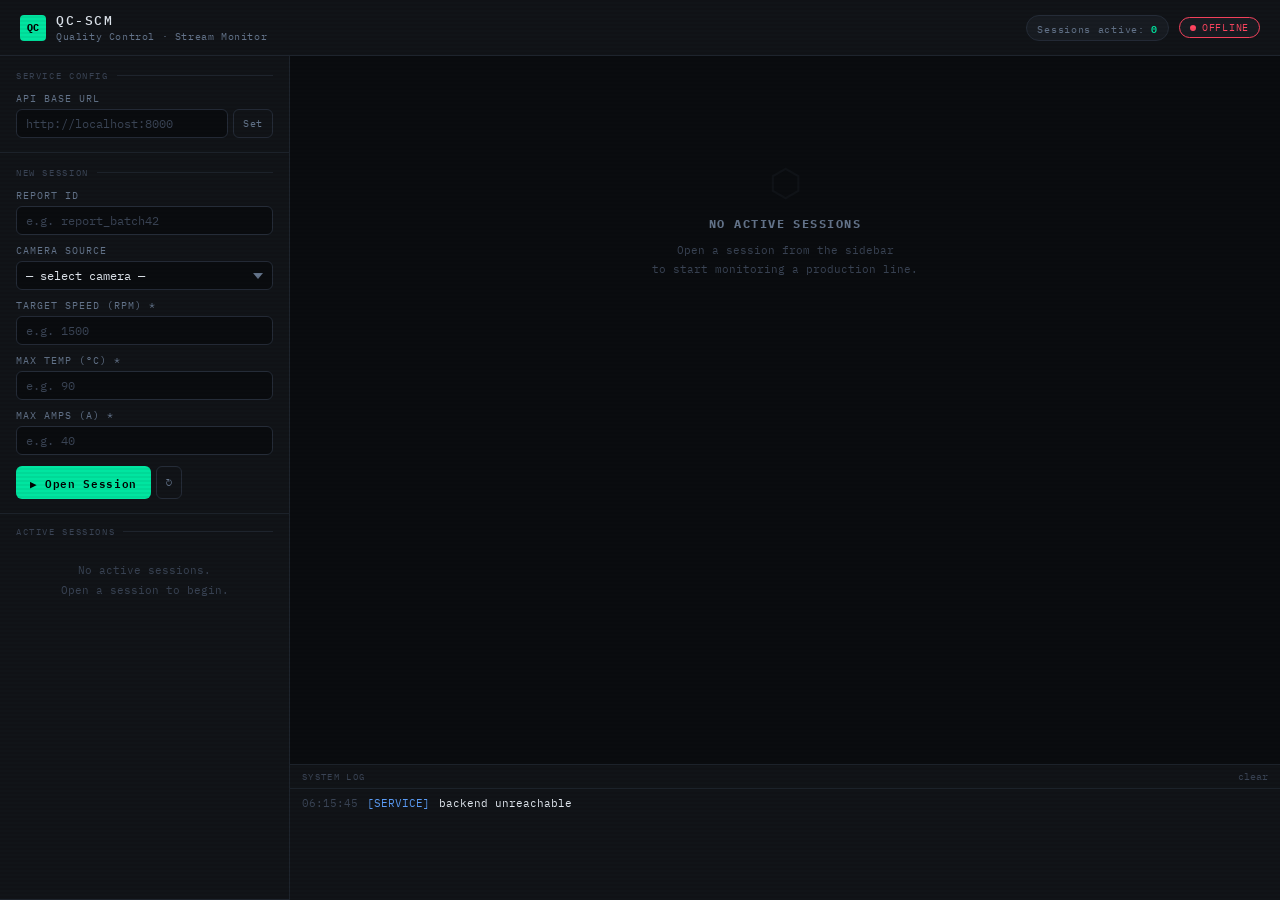
==== commit 7ec7a47f: "feat(ui): refactor camera selection and improve session handling - Replace static production line dr" ====
--- a/index.html
+++ b/index.html
@@ -159,6 +159,19 @@
     line-height: 1.5;
   }
 
+  /* Camera alias badge */
+  .cam-alias {
+    display: inline-flex; align-items: center; gap: 5px;
+    background: var(--accent-dim); border: 1px solid var(--accent2);
+    border-radius: 4px; padding: 3px 8px; margin-top: 5px;
+    font-size: 9px; letter-spacing: 0.07em; color: var(--accent);
+  }
+  .cam-alias .cam-dot { width: 5px; height: 5px; border-radius: 50%; background: var(--accent); animation: pulse 1.8s infinite; }
+  .cam-path-preview {
+    font-size: 9px; color: var(--text-dim); margin-top: 3px;
+    letter-spacing: 0.04em; word-break: break-all; line-height: 1.5;
+  }
+
   /* SESSION LIST */
   .sess-list { display:flex; flex-direction:column; }
   .sess-empty { padding:18px 16px; text-align:center; font-size:11px; color:var(--text-dim); line-height:1.8; }
@@ -371,14 +384,14 @@
         <input type="text" id="reportId" placeholder="e.g. report_batch42">
       </div>
       <div class="field">
-        <label>Production Line</label>
-        <select id="lineSelect">
-          <option value="line1">Line 1 — DroidCam</option>
-          <option value="line2">Line 2 — Integrated HD</option>
+        <label>Camera Source</label>
+        <select id="cameraSelect" onchange="onCameraSelectChange()">
+          <option value="" disabled selected>— select camera —</option>
         </select>
-      </div>
-      <div class="field">
-        <label>Camera Source</label>
+        <div class="field-hint" id="cameraHint" style="display:none"></div>
+      </div>
+      <div class="field" id="cameraCustomField" style="display:none">
+        <label>Custom Source Path / URL</label>
         <input type="text" id="cameraSource" placeholder="rtsp://... or http://... or /dev/video0">
         <div class="field-hint">RTSP stream · HTTP stream · local device path</div>
       </div>
@@ -434,14 +447,80 @@
 </div>
 
 <script>
-const CAMERAS = {
-  line1: '/dev/v4l/by-id/v4l2loopback-DroidCam-video',
-  line2: '/dev/v4l/by-id/usb-CN0V976R8LG0019NANWSA01_Integrated_Webcam_HD-video-index0',
+const CAMERAS = [
+  {
+    key: 'line1',
+    alias: 'DroidCam',
+    label: 'Line 1 — DroidCam',
+    path: '/dev/v4l/by-id/v4l2loopback-DroidCam-video',
+  },
+  {
+    key: 'line2',
+    alias: 'Integrated Webcam HD',
+    label: 'Line 2 — Integrated HD',
+    path: '/dev/v4l/by-id/usb-CN0V976R8LG0019NANWSA01_Integrated_Webcam_HD-video-index0',
+  },
+];
+const LINE_DEFS = {
+  line1: { production_line_id:'line1', camera_source: CAMERAS[0].path, label:'Line 1' },
+  line2: { production_line_id:'line2', camera_source: CAMERAS[1].path, label:'Line 2' },
 };
-const LINE_DEFS = {
-  line1: { production_line_id:'line1', camera_source:CAMERAS.line1, label:'Line 1' },
-  line2: { production_line_id:'line2', camera_source:CAMERAS.line2, label:'Line 2' },
-};
+
+// ── CAMERA SELECT ────────────────────────────
+function populateCameraSelect() {
+  const sel = $('cameraSelect');
+  // Clear except placeholder
+  while (sel.options.length > 1) sel.remove(1);
+  CAMERAS.forEach(cam => {
+    const opt = document.createElement('option');
+    opt.value = cam.key;
+    opt.textContent = cam.label;
+    sel.appendChild(opt);
+  });
+  // Other option
+  const other = document.createElement('option');
+  other.value = '__other__';
+  other.textContent = '⊕ Other — custom source…';
+  sel.appendChild(other);
+}
+
+function onCameraSelectChange() {
+  const sel = $('cameraSelect');
+  const val = sel.value;
+  const hint = $('cameraHint');
+  const customField = $('cameraCustomField');
+
+  if (!val || val === '') {
+    hint.innerHTML = ''; hint.style.display = 'none';
+    customField.style.display = 'none';
+    return;
+  }
+
+  if (val === '__other__') {
+    hint.innerHTML = ''; hint.style.display = 'none';
+    customField.style.display = 'block';
+    $('cameraSource').value = '';
+    $('cameraSource').focus();
+    return;
+  }
+
+  const cam = CAMERAS.find(c => c.key === val);
+  customField.style.display = 'none';
+  if (cam) {
+    hint.style.display = 'block';
+    hint.innerHTML = `
+      <div class="cam-alias"><span class="cam-dot"></span>${cam.alias}</div>
+      <div class="cam-path-preview">${cam.path}</div>`;
+  }
+}
+
+function getSelectedCameraSource() {
+  const val = $('cameraSelect').value;
+  if (!val) return '';
+  if (val === '__other__') return $('cameraSource').value.trim();
+  const cam = CAMERAS.find(c => c.key === val);
+  return cam ? cam.path : '';
+}
 
 let API_BASE = localStorage.getItem('qcscm_api') || '';
 let ice_servers = [], webrtc_mode = 'auto';
@@ -452,6 +531,7 @@
 
 const $ = id => document.getElementById(id);
 $('apiBase').value = API_BASE;
+populateCameraSelect();
 
 // ── LOG ─────────────────────────────────────
 const LOG_TAG_MAP = { Service:'service', Session:'session', WebRTC:'webrtc', Error:'error' };
@@ -509,9 +589,7 @@
   if(!report_id){ log('[Error] Report ID required'); return; }
   if(sessions.has(report_id)){ log('[Error] Already open: '+report_id); return; }
 
-  const line_key = $('lineSelect').value;
-
-  const camera_source = document.getElementById('cameraSource').value.trim();
+  const camera_source = getSelectedCameraSource();
   if (!camera_source) {
     log('[Error] Camera source required');
     return;
@@ -526,19 +604,18 @@
     return;
   }
 
-  const sess = { report_id, line_key, pc:null, state:'opening', ice_type:null, started_at:new Date(), fullscreen:false };
+  const sess = { report_id, line_key: null, pc:null, state:'opening', ice_type:null, started_at:new Date(), fullscreen:false };
   sessions.set(report_id, sess);
 
   renderCard(sess);
   renderSideItem(sess);
   updateCount();
-  log('[Session] opening: '+report_id+' on '+LINE_DEFS[line_key].label+' · src: '+camera_source);
+  log('[Session] opening: '+report_id+' · src: '+camera_source);
 
   try {
     await apiFetch('/api/reports/open','POST',{
       report_id: report_id,
       camera_source: camera_source,
-      production_line_id: LINE_DEFS[line_key].production_line_id,
       target_speed: parseInt(target_speed, 10),
       max_temp: parseInt(max_temp, 10),
       max_amps: parseInt(max_amps, 10),
@@ -709,7 +786,6 @@
 function renderCard(sess){
   $('emptyState').style.display='none';
   const id=cardId(sess.report_id);
-  const line=LINE_DEFS[sess.line_key]||{ label: '—' };
   const el=document.createElement('div');
   el.className='v-card';
   el.id=id;
@@ -717,7 +793,6 @@
     <div class="v-card-head">
       <div class="v-card-head-left">
         <span class="v-report-id" title="${sess.report_id}">${sess.report_id}</span>
-        <span class="v-line-tag">${line.label}</span>
       </div>
       <div class="v-card-head-right">
         <button class="btn btn-ghost btn-sm" id="${id}-sb" onclick="openStream('${sess.report_id}')">Open Stream</button>
@@ -781,8 +856,7 @@
 function renderSideItem(sess){
   $('sessEmpty').style.display='none';
   const id=sideId(sess.report_id);
-  const line=LINE_DEFS[sess.line_key]||{ label: '—' };
-  const meta = line.label + ' · ' + (sess.started_at ? sess.started_at.toLocaleTimeString('en-GB') : '—');
+  const meta = sess.started_at ? sess.started_at.toLocaleTimeString('en-GB') : '—';
   const el=document.createElement('div');
   el.className='sess-item';
   el.id=id;
@@ -874,4 +948,4 @@
 })();
 </script>
 </body>
-</html>
+</html>
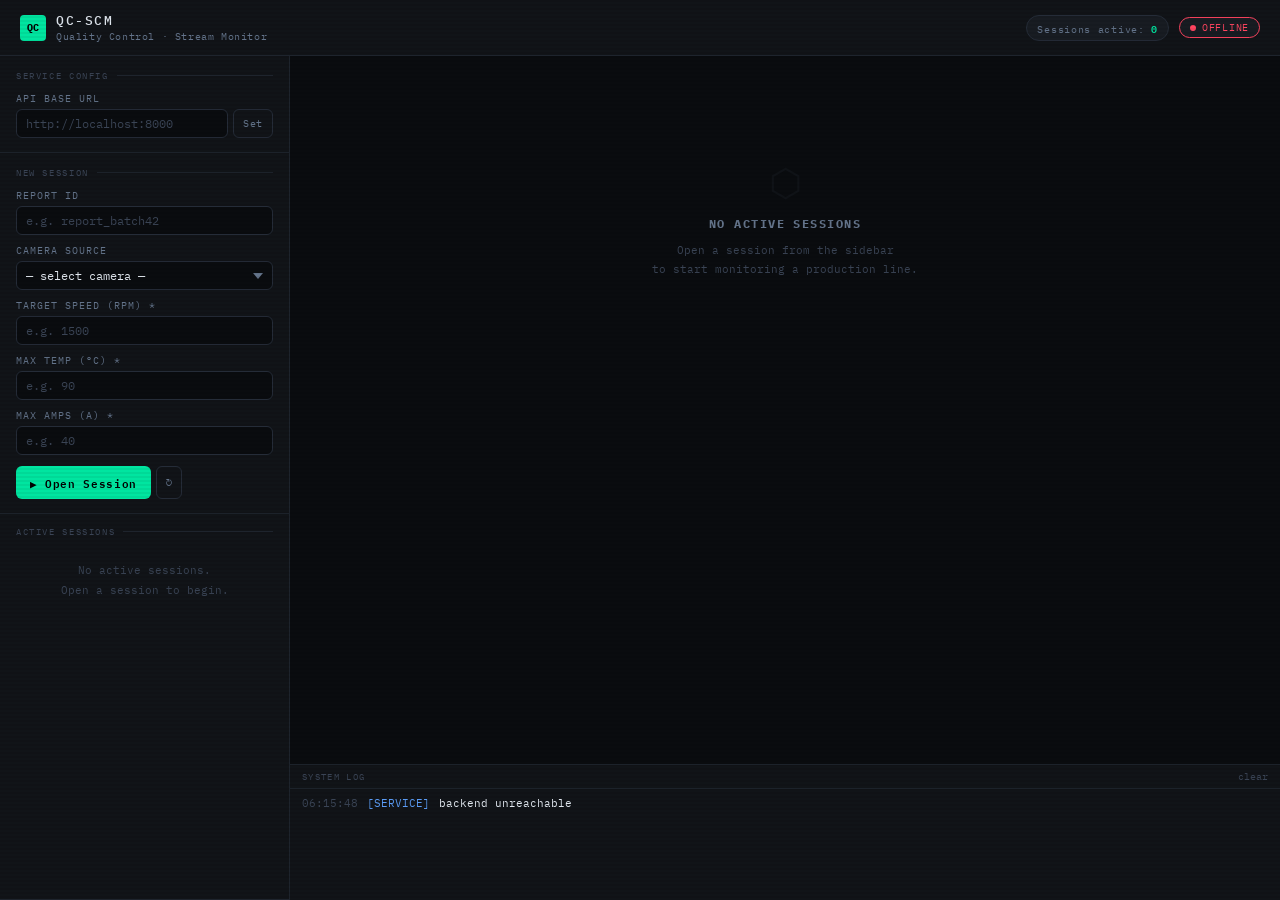
==== commit 9ce6308a: "feat(camera): add webcam support and enhance stream configuration - Introduced a new webcam entry in" ====
--- a/index.html
+++ b/index.html
@@ -460,10 +460,17 @@
     label: 'Line 2 — Integrated HD',
     path: '/dev/v4l/by-id/usb-CN0V976R8LG0019NANWSA01_Integrated_Webcam_HD-video-index0',
   },
+  {
+    key: 'webcam',
+    alias: ' Web Camera',
+    label: ' Web Camera',
+    path: '/dev/v4l/by-id/usb-icSpring_WebCamera_20240603201703-video-index0',
+  },
 ];
 const LINE_DEFS = {
   line1: { production_line_id:'line1', camera_source: CAMERAS[0].path, label:'Line 1' },
   line2: { production_line_id:'line2', camera_source: CAMERAS[1].path, label:'Line 2' },
+  webcam: { production_line_id:'webcam', camera_source: CAMERAS[2].path, label:'Web Camera' },
 };
 
 // ── CAMERA SELECT ────────────────────────────
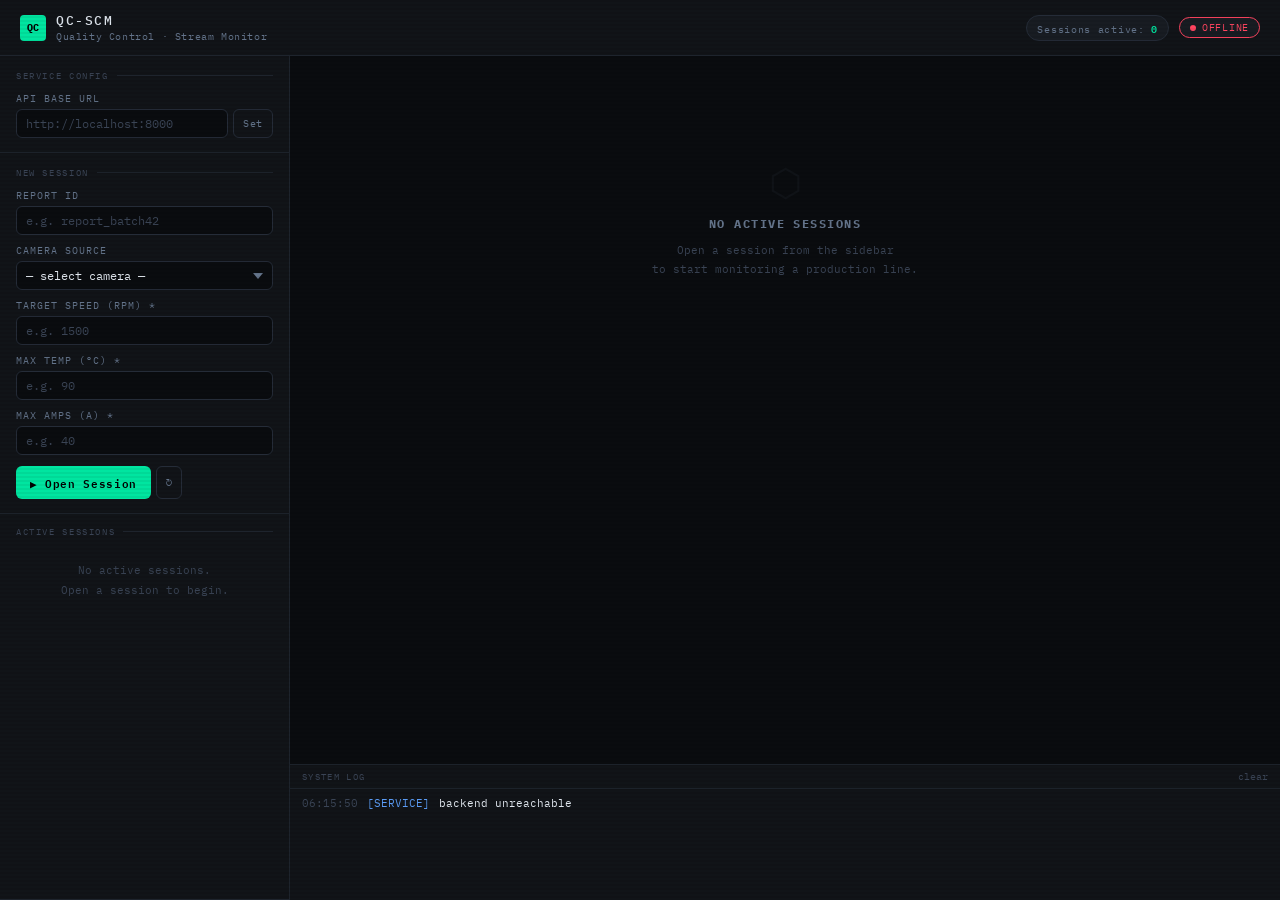
==== commit aa533886: "feat!: replace webrtc streaming with mjpeg streaming Remove all WebRTC-related code and dependencies" ====
--- a/index.html
+++ b/index.html
@@ -278,8 +278,8 @@
     display:flex; align-items:center; justify-content:center;
     overflow:hidden;
   }
-  .v-video video { width:100%; height:100%; object-fit:contain; display:none; }
-  .v-video video.on { display:block; }
+  .v-video img { width:100%; height:100%; object-fit:contain; display:none; }
+  .v-video img.on { display:block; }
 
   .v-video::before,.v-video::after,.v-video .cb,.v-video .cc {
     content:''; position:absolute;
@@ -530,10 +530,9 @@
 }
 
 let API_BASE = localStorage.getItem('qcscm_api') || '';
-let ice_servers = [], webrtc_mode = 'auto';
-
-// Map: report_id -> { report_id, line_key?, pc, state, ice_type, started_at, fullscreen?, viewers_count? }
-// Sessions are synced from the server (GET /api/reports); local state is only for WebRTC and UI.
+
+// Map: report_id -> { report_id, line_key?, state, started_at, fullscreen?, viewers_count? }
+// Sessions are synced from the server (GET /api/reports); local state is only for UI.
 const sessions = new Map();
 
 const $ = id => document.getElementById(id);
@@ -541,7 +540,7 @@
 populateCameraSelect();
 
 // ── LOG ─────────────────────────────────────
-const LOG_TAG_MAP = { Service:'service', Session:'session', WebRTC:'webrtc', Error:'error' };
+const LOG_TAG_MAP = { Service:'service', Session:'session', Error:'error' };
 
 function log(msg) {
   const body = $('logBody');
@@ -580,16 +579,6 @@
   return res.json();
 }
 
-async function loadWebRTCConfig() {
-  try{
-    const c=await apiFetch('/api/config'), w=c.webrtc||c;
-    ice_servers=w.ice_servers||w.iceServers||[];
-    // Config supports both 'mode' and 'webrtc_mode' (backend accepts both in webrtc.yaml)
-    webrtc_mode=(w.mode||w.webrtc_mode||'auto').toLowerCase();
-    if(!['auto','direct','stun','relay'].includes(webrtc_mode)) webrtc_mode='auto';
-  }catch{}
-}
-
 // ── SESSION ──────────────────────────────────
 async function openSession() {
   const report_id = $('reportId').value.trim();
@@ -611,7 +600,7 @@
     return;
   }
 
-  const sess = { report_id, line_key: null, pc:null, state:'opening', ice_type:null, started_at:new Date(), fullscreen:false };
+  const sess = { report_id, line_key: null, state:'opening', started_at:new Date(), fullscreen:false };
   sessions.set(report_id, sess);
 
   renderCard(sess);
@@ -645,7 +634,6 @@
   log('[Session] closing: '+report_id);
   try{ await apiFetch('/api/reports/close','POST',{report_id:report_id}); log('[Session] closed: '+report_id); }
   catch(e){ log('[Error] close failed ('+report_id+'): '+e.message); }
-  stopWebRTC(sess);
   removeCard(report_id);
   removeSideItem(report_id);
   sessions.delete(report_id);
@@ -666,9 +654,7 @@
       const sess = {
         report_id: r.report_id,
         line_key: null,
-        pc: null,
         state: 'ready',
-        ice_type: null,
         started_at: new Date(),
         fullscreen: false,
         viewers_count: r.viewers_count
@@ -683,7 +669,6 @@
     for (const report_id of Array.from(sessions.keys())) {
       if (server_ids.has(report_id)) continue;
       const sess = sessions.get(report_id);
-      if(sess) stopWebRTC(sess);
       removeCard(report_id);
       removeSideItem(report_id);
       sessions.delete(report_id);
@@ -701,90 +686,6 @@
 async function refreshReports() {
   await syncSessionsFromServer();
   log('[Service] active reports: '+sessions.size);
-}
-
-// ── WEBRTC ───────────────────────────────────
-async function startWebRTC(sess) {
-  await loadWebRTCConfig();
-  const cfg={iceServers:ice_servers.length?ice_servers:[]};
-  // Enforce mode from config/webrtc.yaml: relay => TURN only (must set iceTransportPolicy)
-  if(webrtc_mode==='relay') cfg.iceTransportPolicy='relay';
-  const pc=new RTCPeerConnection(cfg);
-  sess.pc=pc;
-  log('[WebRTC] connecting: '+sess.report_id);
-
-  pc.onconnectionstatechange=async()=>{
-    const st=pc.connectionState;
-    if(st==='connected'){
-      sess.ice_type=await detectIceType(pc);
-      sess.state='live';
-      log('[WebRTC] live ('+sess.ice_type+') '+sess.report_id);
-      syncCard(sess); syncSideItem(sess);
-    } else if(st==='failed'){
-      sess.state='failed';
-      log('[WebRTC] failed: '+sess.report_id);
-      syncCard(sess); syncSideItem(sess);
-    } else if(st==='disconnected'||st==='closed'){
-      if(sess.state!=='closing') sess.state='disconnected';
-      log('[WebRTC] '+st+': '+sess.report_id);
-      syncCard(sess); syncSideItem(sess);
-    }
-  };
-
-  pc.ontrack=e=>{
-    const vid=document.querySelector('#'+cardId(sess.report_id)+' video');
-    if(!vid) return;
-    vid.srcObject=e.streams[0]||new MediaStream([e.track]);
-    vid.classList.add('on');
-    const ns=document.querySelector('#'+cardId(sess.report_id)+' .no-sig');
-    if(ns) ns.style.display='none';
-  };
-
-  pc.addTransceiver('video',{direction:'recvonly'});
-  const offer=await pc.createOffer();
-  await pc.setLocalDescription(offer);
-
-  await new Promise(resolve=>{
-    if(pc.iceGatheringState==='complete'){resolve();return;}
-    const t=setTimeout(resolve,5000);
-    const chk=()=>{ if(pc.iceGatheringState==='complete'){clearTimeout(t);pc.removeEventListener('icegatheringstatechange',chk);resolve();} };
-    pc.addEventListener('icegatheringstatechange',chk);
-  });
-
-  try{
-    const ans=await apiFetch('/webrtc/offer','POST',{sdp:pc.localDescription.sdp,type:pc.localDescription.type,report_id:sess.report_id});
-    await pc.setRemoteDescription(new RTCSessionDescription({type:ans.type,sdp:ans.sdp}));
-  } catch(e){
-    log('[Error] offer failed ('+sess.report_id+'): '+e.message);
-    sess.state='failed'; syncCard(sess); syncSideItem(sess);
-  }
-}
-
-function stopWebRTC(sess){
-  if(sess.pc){
-    try{sess.pc.close();}catch{}
-    sess.pc=null;
-  }
-  const cardEl=document.getElementById(cardId(sess.report_id));
-  if(cardEl){
-    const vid=cardEl.querySelector('video');
-    const ns=cardEl.querySelector('.no-sig');
-    if(vid){
-      if(vid.srcObject){ vid.srcObject=null; }
-      vid.classList.remove('on');
-    }
-    if(ns){ ns.style.display='flex'; }
-  }
-}
-
-async function detectIceType(pc){
-  try{
-    const stats=await pc.getStats(); let pid=null;
-    stats.forEach(r=>{if(r.type==='transport'&&r.selectedCandidatePairId)pid=r.selectedCandidatePairId;});
-    if(!pid) stats.forEach(r=>{if(r.type==='candidate-pair'&&r.state==='succeeded')pid=r.id;});
-    if(pid){const pair=stats.get(pid);if(pair){const l=stats.get(pair.localCandidateId),r=stats.get(pair.remoteCandidateId);const lt=l?.candidateType||'?',rt=r?.candidateType||'?';if(lt==='relay'||rt==='relay')return'relay';if(lt==='srflx'||rt==='srflx')return'stun';return'direct';}}
-  }catch{}
-  return'unknown';
 }
 
 // ── CARD ─────────────────────────────────────
@@ -809,12 +710,11 @@
       </div>
     </div>
     <div class="v-video">
-      <video autoplay playsinline></video>
+      <img class="mjpeg-feed">
       <div class="cb"></div><div class="cc"></div>
       <div class="no-sig"><div class="ns-icon">⬡</div><p>No Signal</p></div>
       <div class="v-status-bar">
         <span id="${id}-st">Opening…</span>
-        <span class="v-ice" id="${id}-ice"></span>
       </div>
     </div>`;
   $('videoGrid').appendChild(el);
@@ -827,23 +727,21 @@
 function syncCard(sess){
   const id=cardId(sess.report_id);
   const st=document.getElementById(id+'-st');
-  const ic=document.getElementById(id+'-ice');
   const ld=document.getElementById(id+'-ld');
   const sb=document.getElementById(id+'-sb');
   const cb=document.getElementById(id+'-cb');
   const card=document.getElementById(id);
   if(!st) return;
-  const labels={opening:'Opening…',ready:'Ready',connecting:'Connecting…',live:'● Live',failed:'✕ Failed',closing:'Closing…',disconnected:'Disconnected'};
+  const labels={opening:'Opening…',ready:'Ready',live:'● Live',failed:'✕ Failed',closing:'Closing…',disconnected:'Disconnected'};
   st.textContent=labels[sess.state]||sess.state;
   st.style.color=sess.state==='live'?'var(--accent)':sess.state==='failed'||sess.state==='disconnected'?'var(--danger)':'var(--text-muted)';
-  if(ic) ic.textContent=sess.ice_type?'ICE: '+sess.ice_type:'';
   if(ld) ld.classList.toggle('on', sess.state==='live');
   if(sb){
-    const canOpen = !sess.pc && (sess.state==='ready' || sess.state==='failed' || sess.state==='disconnected');
+    const canOpen = (sess.state==='ready' || sess.state==='failed' || sess.state==='disconnected');
     sb.disabled = !canOpen;
   }
   if(cb){
-    cb.disabled = !sess.pc;
+    cb.disabled = sess.state !== 'live';
   }
   if(card){
     card.classList.toggle('is-live', sess.state==='live');
@@ -885,8 +783,8 @@
   const b=document.getElementById(id+'-b');
   const item=document.getElementById(id);
   if(!b) return;
-  const lbl={opening:'OPENING',ready:'READY',connecting:'RTC…',live:'LIVE',failed:'FAILED',closing:'…',disconnected:'DISCON'};
-  const cls={opening:'opening',ready:'idle',connecting:'opening',live:'live',failed:'failed',closing:'idle',disconnected:'failed'};
+  const lbl={opening:'OPENING',ready:'READY',live:'LIVE',failed:'FAILED',closing:'…',disconnected:'DISCON'};
+  const cls={opening:'opening',ready:'idle',live:'live',failed:'failed',closing:'idle',disconnected:'failed'};
   b.textContent=lbl[sess.state]||sess.state.toUpperCase();
   b.className='s-badge '+(cls[sess.state]||'idle');
   if(item) item.classList.toggle('is-live', sess.state==='live');
@@ -902,30 +800,39 @@
   }
 }
 
-async function openStream(report_id){
-  const sess=sessions.get(report_id);
-  if(!sess){ log('[Error] Unknown session: '+report_id); return; }
-  if(sess.pc){ log('[Session] stream already active for '+report_id); return; }
-  if(!(sess.state==='ready' || sess.state==='failed' || sess.state==='disconnected')){
-    log('[Session] stream not ready for '+report_id);
-    return;
-  }
-  sess.state='connecting';
+// ── STREAMING ───────────────────────────────────
+function openStream(report_id) {
+  const sess = sessions.get(report_id);
+  if (!sess) { log('[Error] Unknown session: ' + report_id); return; }
+  
+  const cardEl = document.getElementById(cardId(report_id));
+  const img = cardEl.querySelector('img');
+  const ns = cardEl.querySelector('.no-sig');
+  
+  img.src = `${API_BASE}/video_feed?report_id=${encodeURIComponent(report_id)}`;
+  img.classList.add('on');
+  if (ns) ns.style.display = 'none';
+  
+  sess.state = 'live';
   syncCard(sess); syncSideItem(sess);
-  await startWebRTC(sess);
-}
-
-function closeStream(report_id){
-  const sess=sessions.get(report_id);
-  if(!sess){ log('[Error] Unknown session: '+report_id); return; }
-  if(!sess.pc){
-    log('[Session] no active stream for '+report_id);
-    return;
-  }
-  log('[Session] stopping stream: '+report_id);
-  stopWebRTC(sess);
-  sess.state='ready';
+  log('[Session] stream started: ' + report_id);
+}
+
+function closeStream(report_id) {
+  const sess = sessions.get(report_id);
+  if (!sess) { log('[Error] Unknown session: ' + report_id); return; }
+  
+  const cardEl = document.getElementById(cardId(report_id));
+  const img = cardEl.querySelector('img');
+  const ns = cardEl.querySelector('.no-sig');
+  
+  img.src = '';
+  img.classList.remove('on');
+  if (ns) ns.style.display = 'flex';
+  
+  sess.state = 'ready';
   syncCard(sess); syncSideItem(sess);
+  log('[Session] stream stopped: ' + report_id);
 }
 
 function removeSideItem(rid){
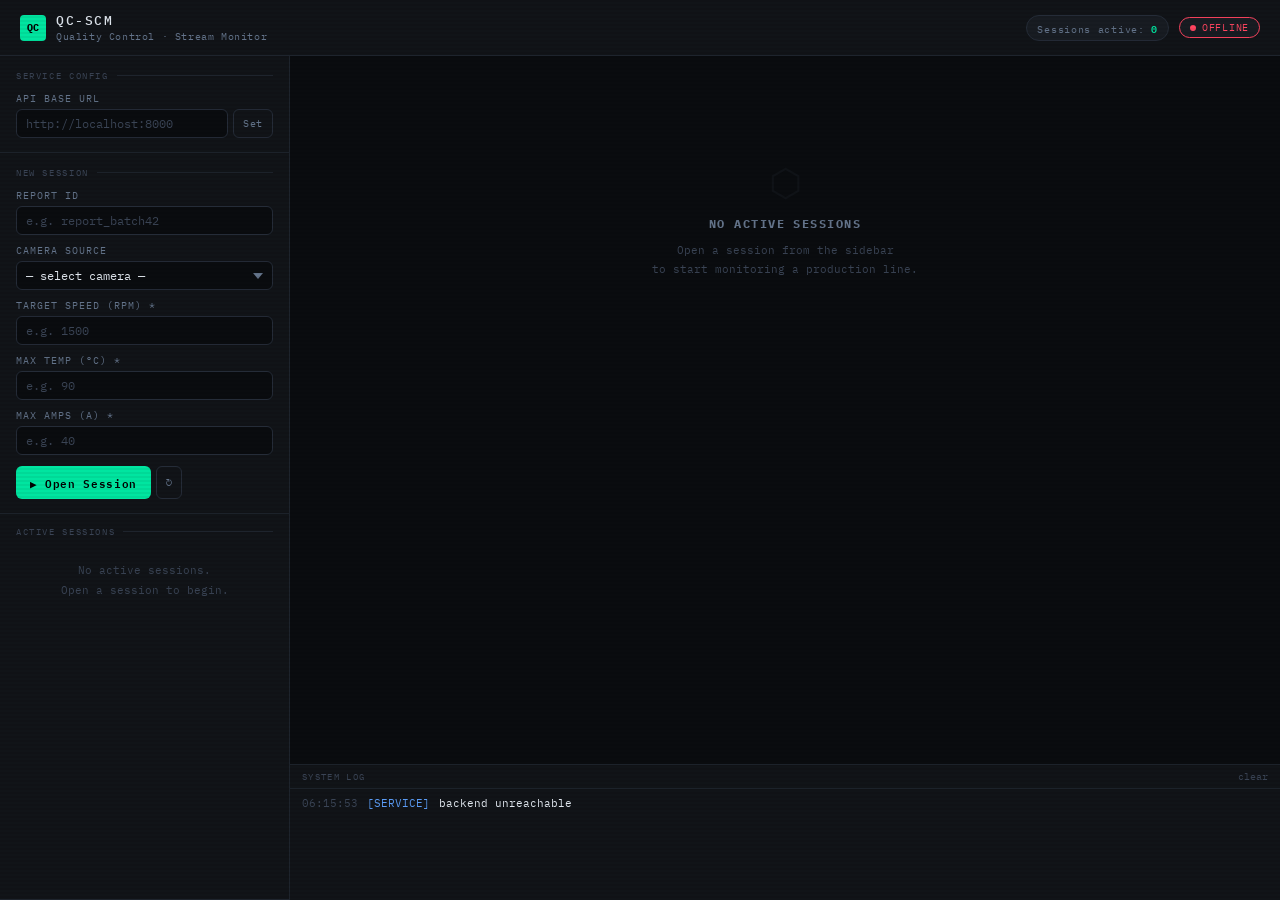
==== commit f0e1a508: "chore(webrtc): remove all WebRTC-related code and configurations This commit fully removes all WebRT" ====
--- a/index.html
+++ b/index.html
@@ -234,7 +234,7 @@
   .v-card.fullscreen .v-video {
     flex: 1;
   }
-  .v-card.fullscreen .v-video video {
+  .v-card.fullscreen .v-video img {
     object-fit: contain;
   }
 
@@ -305,7 +305,6 @@
     display:flex; align-items:center; justify-content:space-between;
     font-size:10px; letter-spacing:.06em; color:var(--text-muted);
   }
-  .v-ice { font-size:9px; color:var(--text-dim); }
 
   /* EMPTY STATE */
   .empty-state {
@@ -337,7 +336,6 @@
   .log-tag { flex-shrink:0; }
   .log-tag.service { color:#5b9cf6; }
   .log-tag.session { color:var(--accent2); }
-  .log-tag.webrtc  { color:#c084fc; }
   .log-tag.error   { color:var(--danger); }
   .log-msg { color:var(--text); word-break:break-all; }
 </style>
